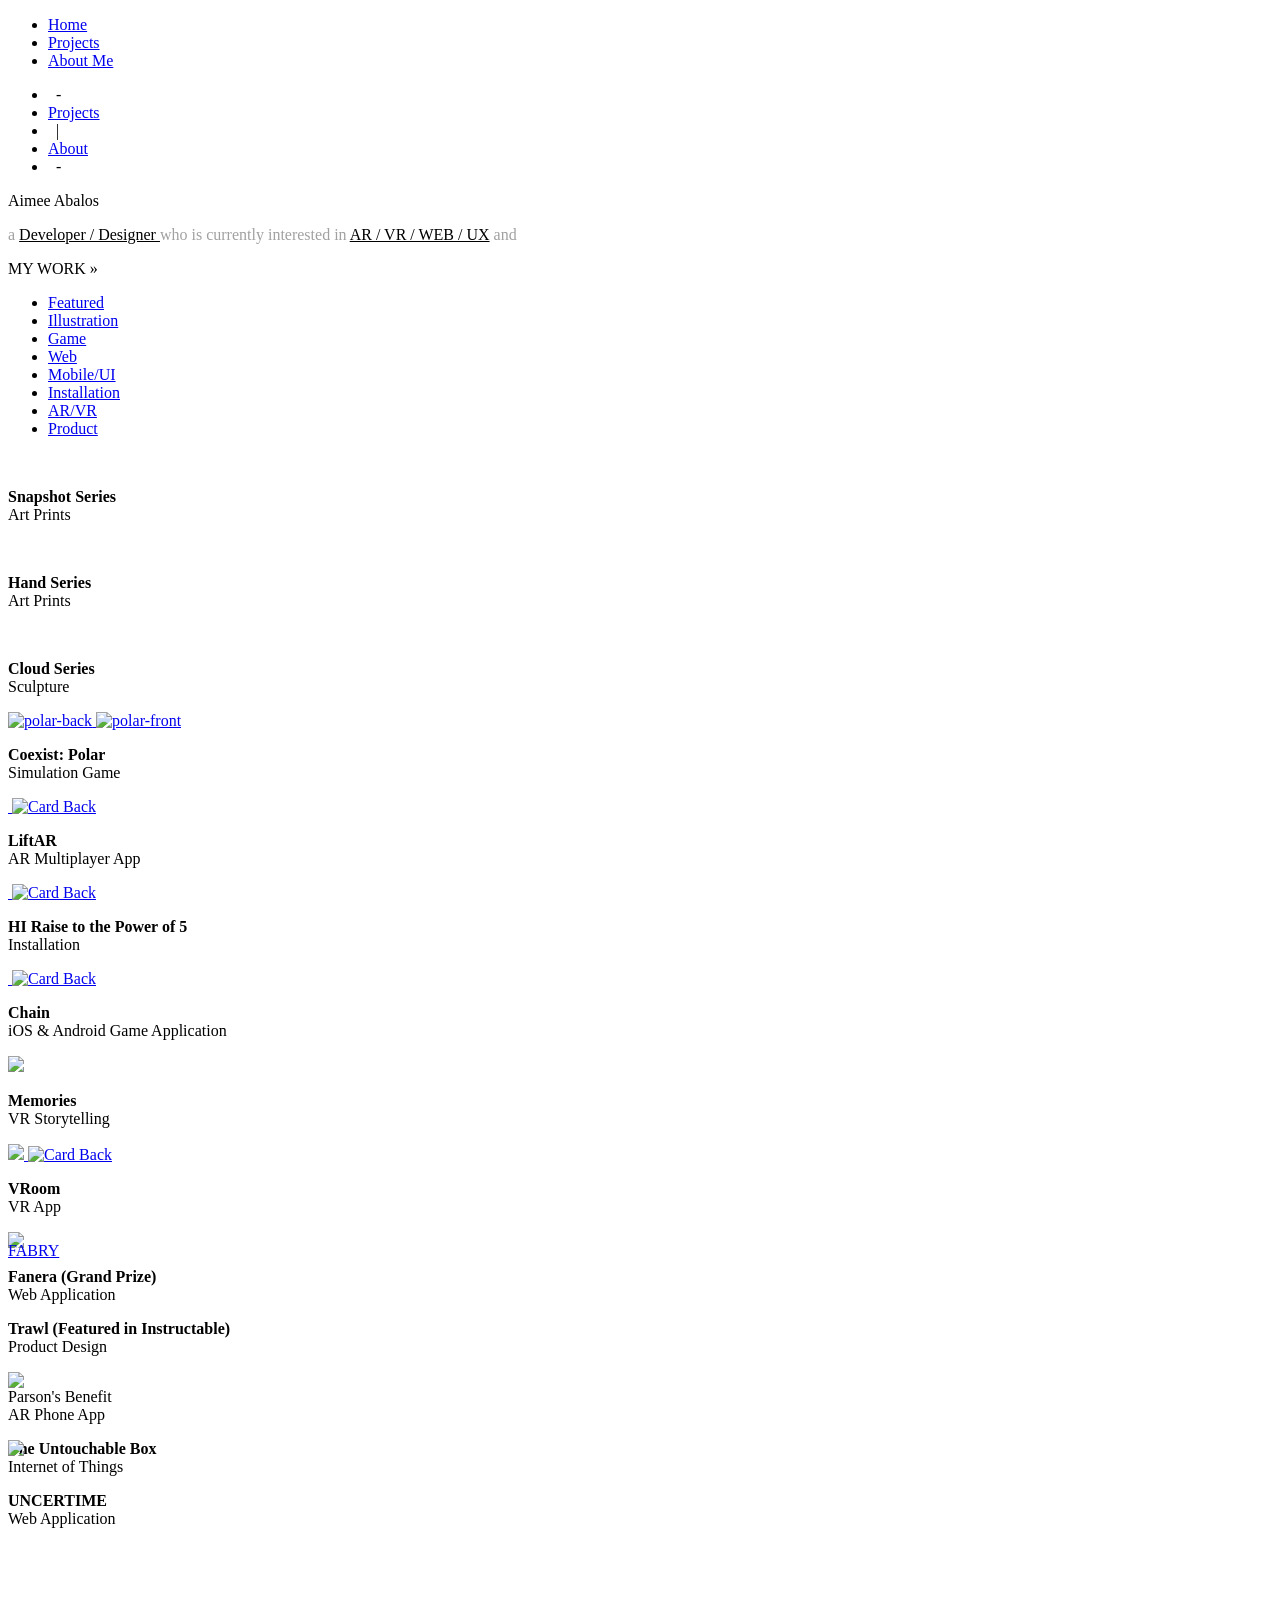
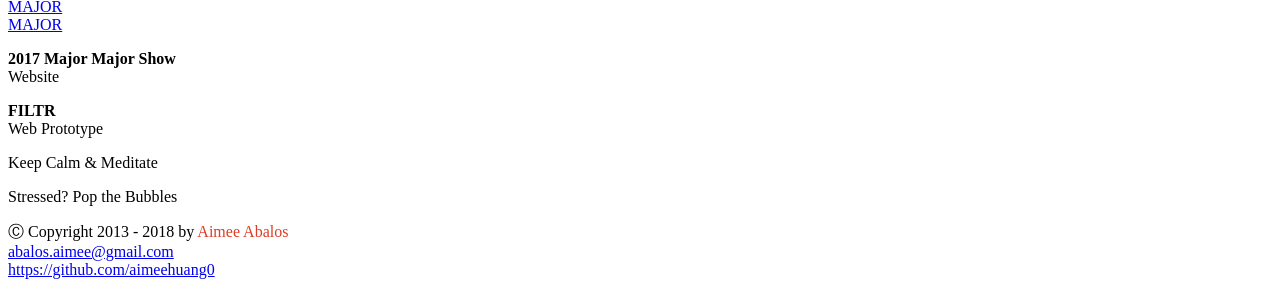
==== index.html @ 8baf990c "Update index.html" ====
<!DOCTYPE html>
<html >
<head>
	<meta name="viewport" content="width=device-width, initial-scale=1.0"/>
    <meta name="keywords" content="Aimee Abalos">
    <meta name="author" content="Aimee Abalos">
    <title>A I "&" Me - Aimee Abalos</title>
    <link rel="stylesheet" type="text/css" href="css/main.css">
    <link href="https://fonts.googleapis.com/css?family=Merriweather|Raleway" rel="stylesheet">
    <!-- <link href="https://fonts.googleapis.com/css?family=Libre+Franklin" rel="stylesheet"> -->
		<link href="https://fonts.googleapis.com/css?family=Muli" rel="stylesheet">
		<!-- <link href="https://fonts.googleapis.com/css?family=Poppins:300,400" rel="stylesheet"> -->
    <link rel="stylesheet" href="https://code.jquery.com/mobile/1.4.5/jquery.mobile-1.4.5.min.css"/>
    <style>
    @media all and (max-width: 800px) {
        .my-breakpoint .ui-block-a,
        .my-breakpoint .ui-block-b,
        .my-breakpoint .ui-block-c,
        .my-breakpoint .ui-block-d,
        .my-breakpoint .ui-block-e {
        width: 100%;
        float:none;
        min-height: 300px;
        }
        .ui-block-b,.ui-body,.ui-body-b {
        min-height: 300px;
        }
    }
    </style>
</head>

<body>
   <a href="index.html" id="mylogo" title="My Logo link"></a>
	 <nav id="sideNav1" style="top:11vh;">
	 		 <ul>
				 	 <li class="active"><a href="index.html">Home</a></li>
	 				 <li><a href="index.html#MyWorkTitle">Projects</a></li>
	 				 <li><a href="about.html">About Me</a></li>
	 		 </ul>
	  </nav>

   <nav class="sideverticalNavOuter">
        <!-- <h2>&nbsp;</h2> -->
		<!-- <h2><a href="index.html">Home</a></h2> -->
		<div class="sideverticalNavInner">
			<ul class="list rotate">
				<li>&nbsp - &nbsp</li>
	      <li><a href="#MyWorkTitle">Projects</a></li>
				<li>&nbsp | &nbsp</li>
				<!-- <li><a href="#MyProject">My Systems</a></li> -->
				<li><a href="about.html"><span class="">About</span></a></li>
				<li>&nbsp - &nbsp</li>
			</ul>
		</div>
	</nav>

    <article class="panel" id="MyIntro">
        <div class="MyName">
          <div id="name" class="scroll-name">
            <div id="name-txt">Aimee Abalos</div>
          </div>
        </div>

        <div class="listcontentm">
								<p style="color:#a1a1a1;">
									a <span style="color:#000000;"><u> Developer / Designer </u></span>who is currently interested in <span style="color:#000000;"><u>AR / VR / WEB / UX</u></span> and <br><u>
									<span class="typewrite" style="color:#000000;" data-period="2000" data-type='[ "extreme roller coasters.", "knows the best ice cream places in NYC.", "speaks English, Chinese, Tagalog, Hokkien, and maybe Spanish.", "dreamed to live in the Arctic for Aurora.", "being friends with bears.", "saving the world.","an expert french fries and milk tea.", "Chinese Kung Fu." ]'>
									<span class="wrap"></span>
							    </u></span>
								</p>

                <!-- <ul>
                    <li>a Developer</li>
                    <li>an Engineer</li>
                    <li>a Designer</li>
                    <li>a Traveler</li>
                    <li>an Idealist</li>
                </ul> -->
        </div>


    </article>



    <div class="clear"></div>

    <article class="panel" id="MyWorkTitle" style="z-index: 100;">
				<div id="MyGameTitle"></div>
        <div id="MyWebTitle"></div>
        <div id="MyMobileTitle"></div>
        <div id="MyARVRTitle"></div>

        <div class="tri-down">
            MY WORK &#xbb;
            <nav id="main-menu">
                 <ul class="nav-bar">
                      <li id="featured" class="nav-featured active"><a href="#MyWorkTitle">Featured</a></li>
					  <li id="illus" class="nav-illus"><a href="#MyIllusTitle">Illustration</a></li>
					  <li id="game" class="nav-gameui"><a href="#MyGameTitle">Game</a></li>
                      <li id="web" class="nav-mobilewebui"><a href="#MyWebTitle">Web</a></li>
                      <li id="mobileui" class="nav-mobilewebui"><a href="#MyMobileTitle">Mobile/UI</a></li>
                      <li id="installation" class="nav-installation"><a href="#MyWorkTitle">Installation</a></li>
                      <li id="arvr" class="nav-arvr"><a href="#MyARVRTitle">AR/VR</a></li>
                      <li id="product" class="nav-product"><a href="#MyWorkTitle">Product</a></li>
                 </ul>
            </nav>
        </div>

    </article>

    <div class="clear"></div>

   <article class="panel" id="MyWork">
        <div id="AllWork">
			    <div class="image featured illus">
                    <a href="sub/Snapshot.html">
                    <div id="Snap">
                        <img src="img/Up3.gif" style="" alt="" />
                    </div>
                    </a>

                    <p><b>Snapshot Series</b><br>Art Prints</p>
                </div>
				<div class="image featured illus">
                    <a href="sub/Hand.html">
                    <div id="Hand">
                        <img src="img/Up3.gif" style="" alt="" />
                    </div>
                    </a>

                    <p><b>Hand Series</b><br>Art Prints</p>
                </div>
                <div class="image featured product">
                    <a href="sub/Up.html">
                    <div id="Up">
                        <img src="img/Up3.gif" style="" alt="" />
                    </div>
                    </a>

                    <p><b>Cloud Series</b><br>Sculpture</p>
                </div>
                <div class="image featured arvr game">
                    <a href="sub/Coexist.html">
                        <div id="coexist">
                              <img src="img/polar.png" class="img-below" style="" alt="polar-back" />
															<img src="img/polarh.png" class="img-top" alt="polar-front">
                        </div>
                    </a>
                    <p><b>Coexist: Polar</b><br>Simulation Game</p>
                </div>
					<div class="image featured arvr mobileui game">
                    <a href="sub/Liftar.html">
                        <div id="liftar">
                              <img src="img/liftar_1.png" class="img-below"style="" alt="" />
															<img src="img/liftar_1h.png" class="img-top" alt="Card Back">
                        </div>
                    </a>
                    <p><b>LiftAR</b><br>AR Multiplayer App</p>
                </div>
                <div class="image featured installation">
                    <a href="sub/HiFive.html">
                    <div id="HiFive">
                        <img src="img/HI5/hhi5.png" class="img-below" style="" alt="" />
												<img src="img/HI5/hhi5h.png" class="img-top" alt="Card Back">
                    </div>
                    </a>
                    <p><b>HI Raise to the Power of 5</b><br>Installation</p>
                	</div>

					<div class="image mobileui game">
                    <a href="sub/Chain.html">
                    <div id="chain">
                        <!-- <div class="ccircle1"></div>
                        <div class="ccircle2"></div> -->
												<img src="img/Chain/chain1.png" class="img-below" style="" alt="" />
												<img src="img/Chain/chain1h.png"  class="img-top" alt="Card Back">
                    </div>
                    </a>
                    <p><b>Chain</b><br>
                    iOS & Android Game Application</p>
                </div>

				<div class="image arvr game">
                    <a href="sub/Crane.html">
                        <div id="Crane">
                        <img src="img/Crane/crane.png"/>
                        </div>
                    </a>
                    <p><b>Memories</b><br>
                    VR Storytelling
                    </p>
                </div>

								<div class="image featured arvr product">
                    <a href="sub/Vroom.html">
                        <div id="vroom">
                        <img src="img/vroom.png" class="img-below"/>
												<img src="img/vroomh.png"  class="img-top" alt="Card Back">
                        </div>
                    </a>
                    <p><b>VRoom</b><br>
                    VR App
                    </p>
                </div>

                <div class="image web">
                    <a href="https://www.behance.net/gallery/49406493/FANERNA(Grand-Prize)-Getting-fans-back-to-the-stadium" target="_blank">
                        <div id="fanrena">
                            <img src="img/fanera.png"/>
                        </div>
                    </a>
                    <p>
                        <!-- Inviting fans to the stadium<br> -->
                        <b>Fanera <span class="emphasize">(Grand Prize)</span></b><br>
                        Web Application
                    </p>
                </div>

                <div class="image product">
                    <a href="sub/Trawl.html">
                        <div id="glass">
                          <div class="mCircle"></div>
                          <div class="handle"></div>
                        </div>
                    </a>
                    <p><b>Trawl <span class="emphasize">(Featured in Instructable)</span></b> <br>Product Design</p>
                </div>

								<div class="image arvr">
										<a href="sub/Fabry.html">
												<div id="Fabry">
												<img src="img/Fabry/fabry.png"/>
														<div style="margin-top: -150px;">
														FABRY
														</div>
												</div>
										</a>
										<p>Parson's Benefit<br>
										AR Phone App
										</p>
								</div>

                <div class="image product">
                    <a href="sub/UntouchBox.html">
                        <div id="untouchBox">
                            <img src="img/UTB/UTBmain.png" style="position: absolute;" />
                            <div id="prohibit">
                                <div class="mCircle"></div>
                                <div class="handle"></div>
                            </div>
                        </div>
                    </a>
                    <p><b>The Untouchable Box</b><br>Internet of Things</p>
                </div>
                <div class="image product web">
                    <a href="https://www.behance.net/gallery/48532703/UNCERTIME-how-should-time-be-measured?sso_inbound=1#" target="_blank">
                        <div id="uncertime">
                              <div class="mCircle"></div>
                              <div class="handle"></div>
                        </div>
                    </a>
                    <p><b>UNCERTIME</b><br>
                    Web Application
                    </p>
                </div>
                <div class="image web">
                    <a href="sub/MajorMajor.html">
                        <div id="majormajor"><br><br><br>
                            MAJOR<br>MAJOR
                        </div>
                    </a>
                    <p><b>2017 Major Major Show</b> <br>Website</p>
                </div>

                <div class="image web">
                    <a href="sub/FILTR.html">
                        <div id="filtr">
                                <div class='loading-anim'>
                                <div class='border out'></div>
                                <div class='border in'></div>
                                <div class='border mid'></div>
                                </div>
                        </div>
                    </a>
                    <p><b>FILTR</b><br>
                    Web Prototype
                    </p>
                </div>
                <!-- <div class="image arvr">
                    <a href="sub/Model.html">
                        <div id="model">
                                <div class="cube-container">
                                  <div class="cube">
                                    <figure class="front"></figure>
                                    <figure class="back"></figure>
                                    <figure class="right"></figure>
                                    <figure class="left"></figure>
                                    <figure class="top"></figure>
                                    <figure class="bottom"></figure>
                                  </div>
                                </div>
                        </div>
                    </a>
                    <p><b>3D Model</b><br>
                    </p>
                </div> -->
                 <div class="image web">
                        <div id="void">
                            <div class="circle"></div>
                            <div class="circle1"></div>
                            <div class="circle2"></div>
                            <div class="circle3"></div>
                        </div>
                    <p>Keep Calm & Meditate</p>
                </div>
                 <div class="image web">
                        <div id="bubble">
                            <div class="sCircle s1"></div>
                            <div class="sCircle s2"></div>
                            <div class="sCircle s3"></div>
                            <div class="sCircle s4"></div>
                        </div>
                    <p>Stressed? Pop the Bubbles</p>
                </div>
            </div>
    </article>

    <div class="clear"></div>
<!-- 
    <article class="panel" id="MyProject">
        <div id="AllProject">
            <div class="tri-down">MY SYSTEM &#xbb;</div>
                <div class="ui-grid-b my-breakpoint">
                    <div class="ui-block-a">
                    <div class="workIMG">
                        <div class="caseHeading"><a href="Alivio.html">Alivio</a></div>

                        <div class="caseSub">CBDRMS</div>
                        <div class="caseIntro">
                            <p><b>C</b>ommunity-<b>B</b>ased <b>D</b>isaster <b>R</b>elief <b>M</b>anagement <b>S</b>ystem approach that helps communities maximize all their resources efficiently and help out more affected areas and victims.
														<br>
														<a href="http://www.dlsu.edu.ph/conferences/dlsu_research_congress/2014/_pdf/HCT-II-015.pdf"><span class="emphasize" style="font-size:12px;"><b>DLSU Research Congress 2014: Human Centric Technology</b></span></a>
														</p>
												</div>

                        <a href="Alivio.html"><button class="button-two"><span>View Case</span></button></a>
                    </div></div>

                    <div class="ui-block-b">
                    <div class="workIMG">
                        <div class="caseHeading"><a href="HIS.html" target="_blank">MNL General</a></div>

                        <div class="caseSub">HIS</div>
                        <div class="caseIntro">
                            <p> <b>H</b>ospital <b>I</b>nformation <b>S</b>ystem that is designed to manage the different aspects of information in terms of its' clinical, financial and operational management</p>
                        </div>
                        <a href="HIS.html"><button class="button-two"><span>View Case</span></button></a>
                    </div></div>

                    <div class="ui-block-c">
                    <div class="workIMG">
                    <div class="caseHeading"><a href="CIS.html">Medical</a></div>
                    <div class="caseSub">CIS</div>
                        <div class="caseIntro">
                            <p><b>C</b>linical <b>I</b>nformation <b>S</b>ystem maximizes the utilization of patient information for medical care  </p>
                        </div>
                        <a href="CIS.html"><button class="button-two"><span>View Case</span></button></a>
                    </div></div>

                </div>
            </div>
    </article>
-->
    <div class="clear"></div>

        <div class="clear"></div>
        <footer id="footer" >
            <p>
                &#x24B8; Copyright 2013 - 2018 by <span style="color: #DC3D24;">Aimee Abalos</span>
                <br>
                    <a href="mailto:abalos.aimee@gmail.com">abalos.aimee@gmail.com</a>
                <br>
                    <a href="https://github.com/aimeehuang0">https://github.com/aimeehuang0</a>
                <br>
            </p>
        </footer>

</body>
    <script type="text/javascript" src="js/jquery-3.1.0.min.js"></script>
    <script type="text/javascript" src="js/ScrollMagic.min.js"></script>
    <script type="text/javascript" src="js/lib/velocity.min.js"></script>
    <script type="text/javascript" src="js/lib/greensock/TweenMax.min.js"></script>
    <script type="text/javascript" src="js/plugins/animation.gsap.min.js"></script>
    <script type="text/javascript" src="js/plugins/debug.addIndicators.min.js"></script>
    <script type="text/javascript" src="js/main.js"></script>
</html>
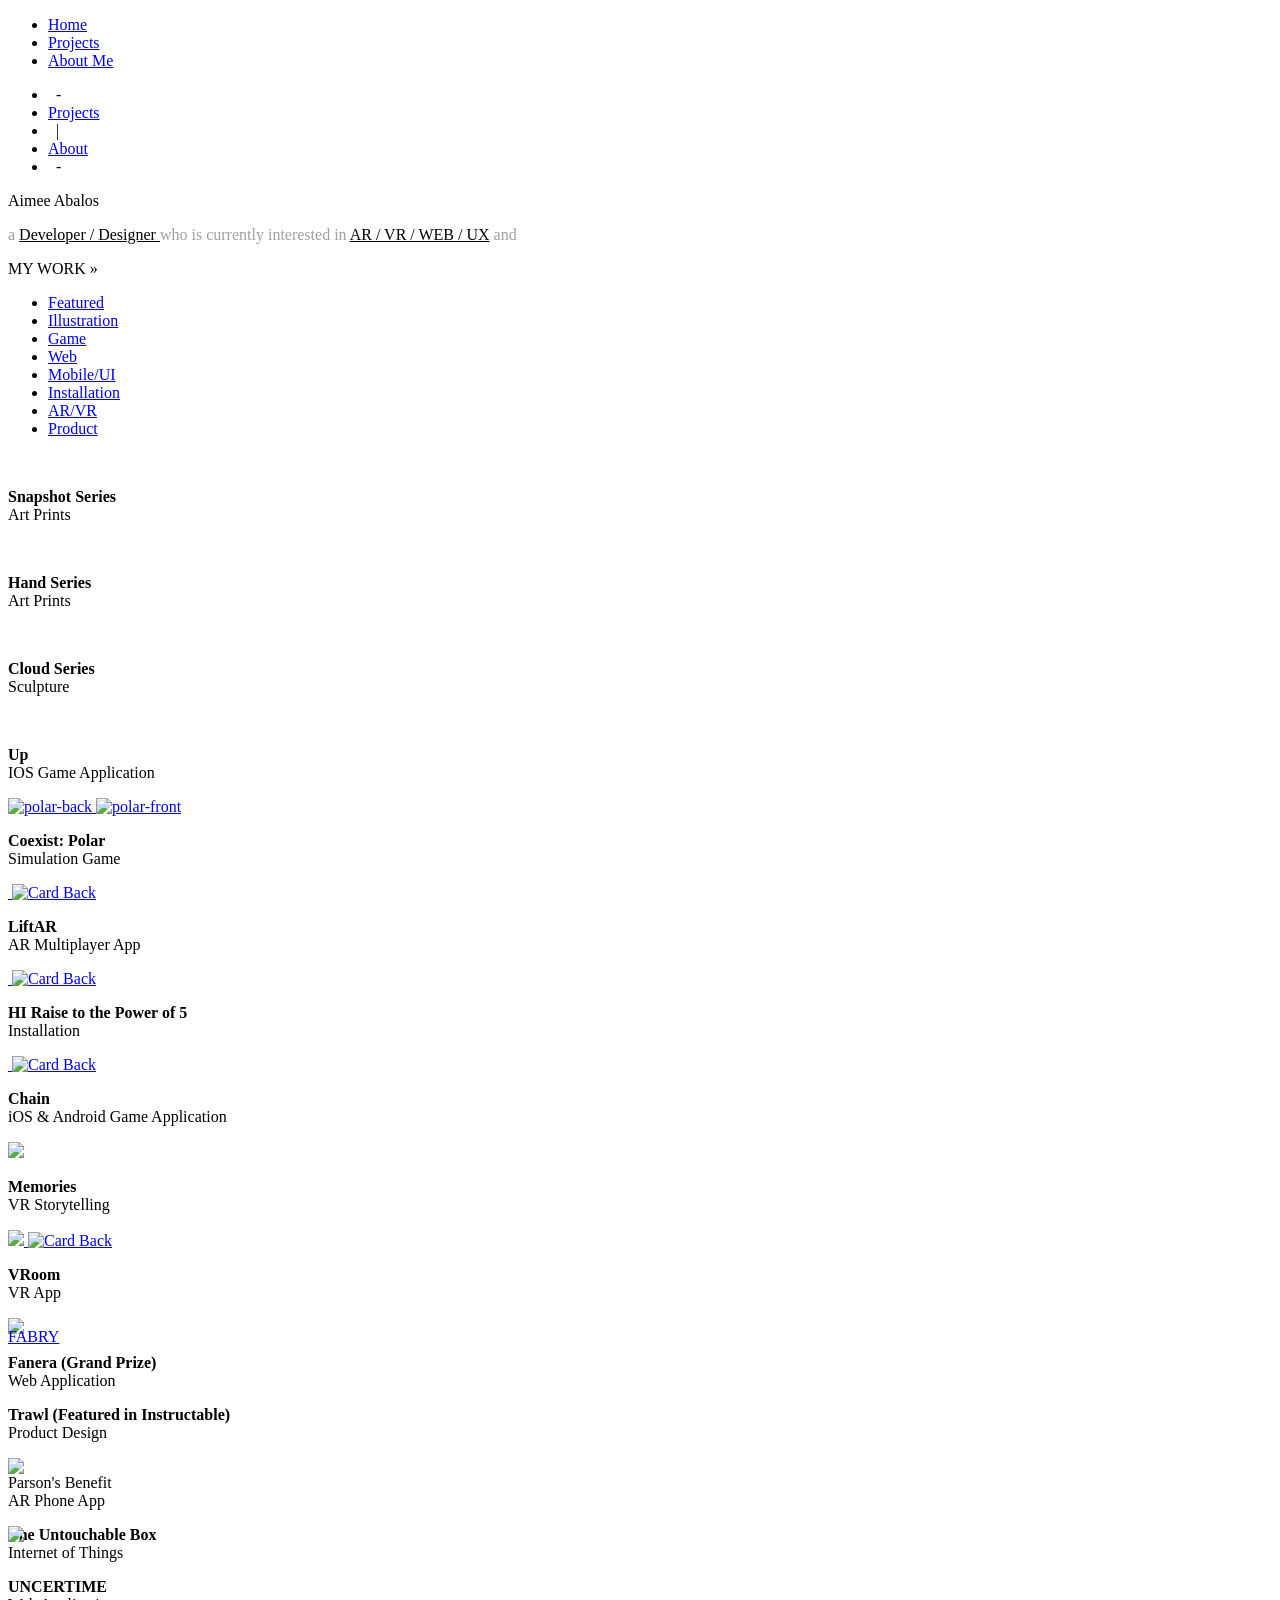
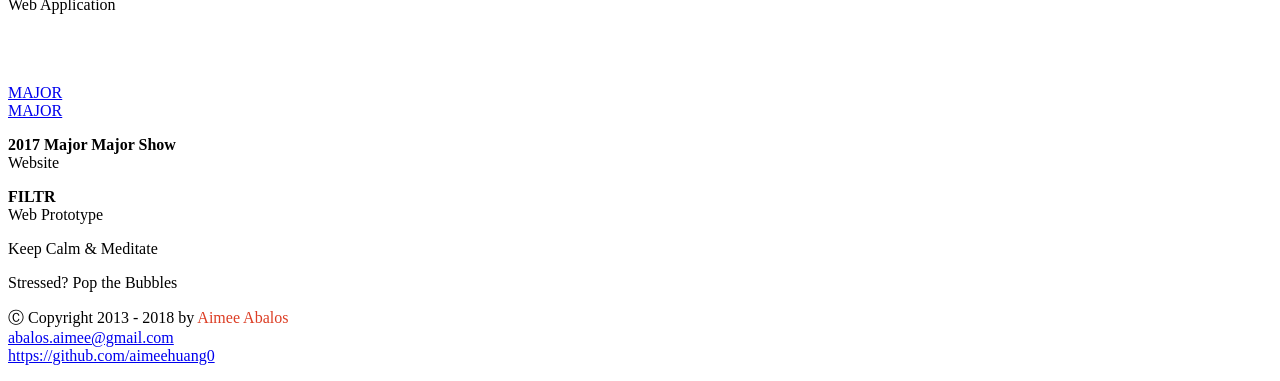
==== commit 686a09ef: "Update index.html" ====
--- a/index.html
+++ b/index.html
@@ -140,6 +140,15 @@
 
                     <p><b>Cloud Series</b><br>Sculpture</p>
                 </div>
+				<div class="image featured game">
+                    <a href="sub/Up.html">
+                    <div id="Up">
+                        <img src="img/Up3.gif" style="" alt="" />
+                    </div>
+                    </a>
+
+                    <p><b>Up</b><br>IOS Game Application</p>
+                </div>
                 <div class="image featured arvr game">
                     <a href="sub/Coexist.html">
                         <div id="coexist">
@@ -400,3 +409,4 @@
 
 
 
+
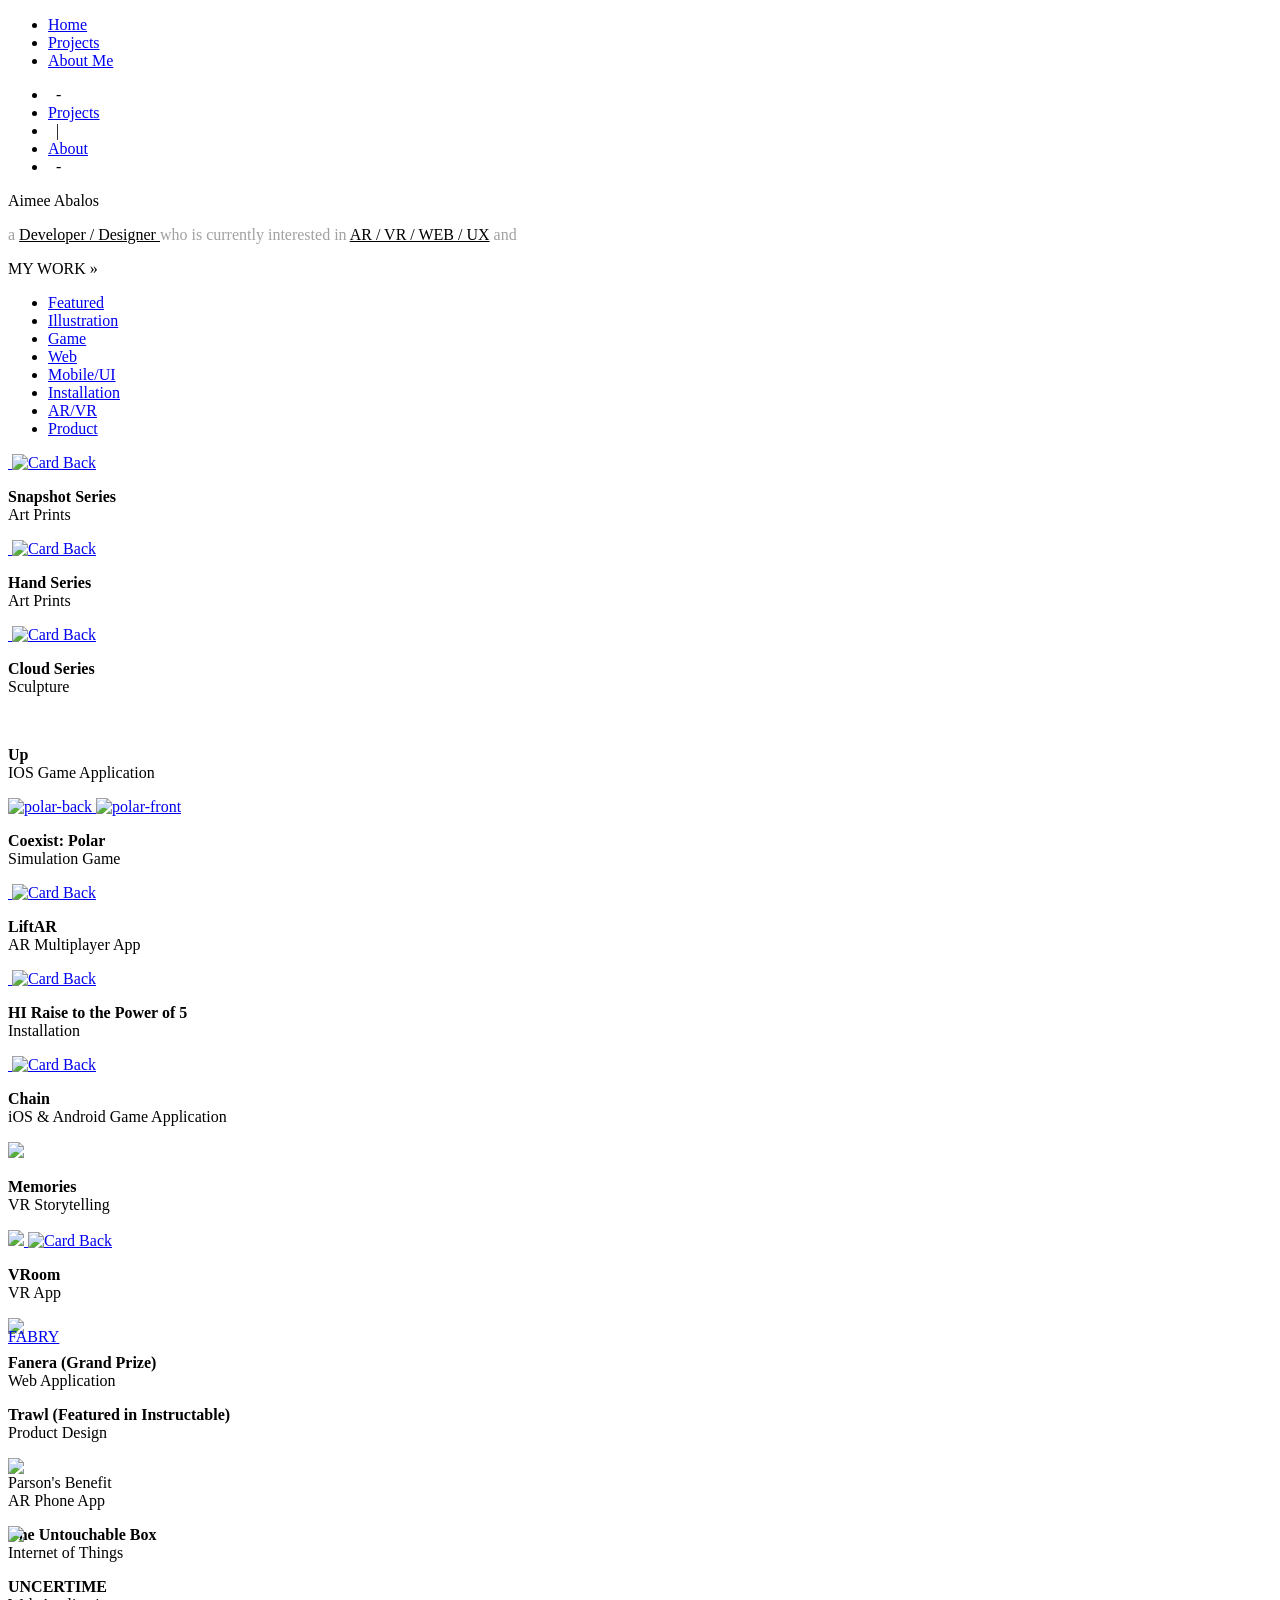
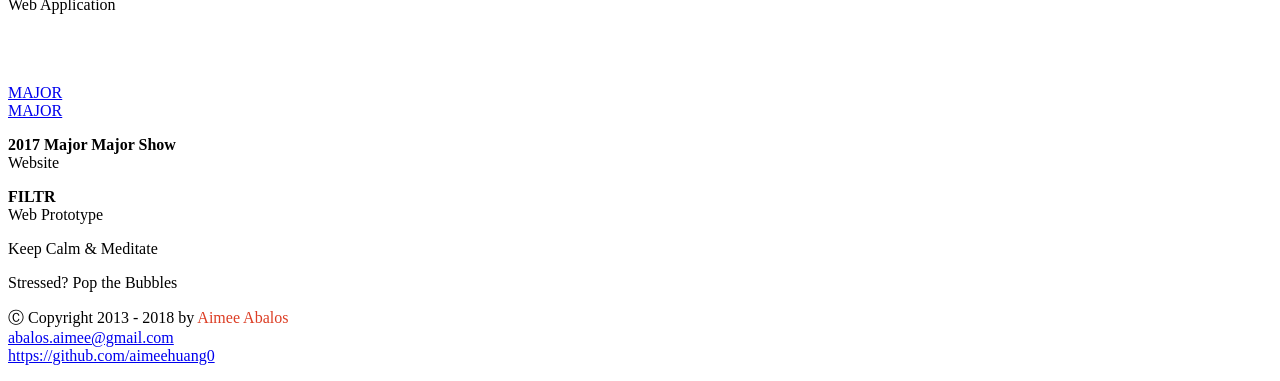
==== commit d8780ac5: "Update index.html" ====
--- a/index.html
+++ b/index.html
@@ -116,7 +116,8 @@
 			    <div class="image featured illus">
                     <a href="sub/Snapshot.html">
                     <div id="Snap">
-                        <img src="img/Up3.gif" style="" alt="" />
+                        <img src="img/travelsnap.png" class="img-below" style="" alt="" />
+						<img src="img/travelsnap_1.png"  class="img-top" alt="Card Back">
                     </div>
                     </a>
 
@@ -125,7 +126,8 @@
 				<div class="image featured illus">
                     <a href="sub/Hand.html">
                     <div id="Hand">
-                        <img src="img/Up3.gif" style="" alt="" />
+                        <img src="img/hand.png" class="img-below" style="" alt="" />
+						<img src="img/hand1.png"  class="img-top" alt="Card Back">
                     </div>
                     </a>
 
@@ -133,8 +135,9 @@
                 </div>
                 <div class="image featured product">
                     <a href="sub/Up.html">
-                    <div id="Up">
-                        <img src="img/Up3.gif" style="" alt="" />
+                    <div id="Mido">
+                        <img src="img/mido1.png" class="img-below" style="" alt="" />
+						<img src="img/mido1_1.png"  class="img-top" alt="Card Back">
                     </div>
                     </a>
 
@@ -410,3 +413,4 @@
 
 
 
+
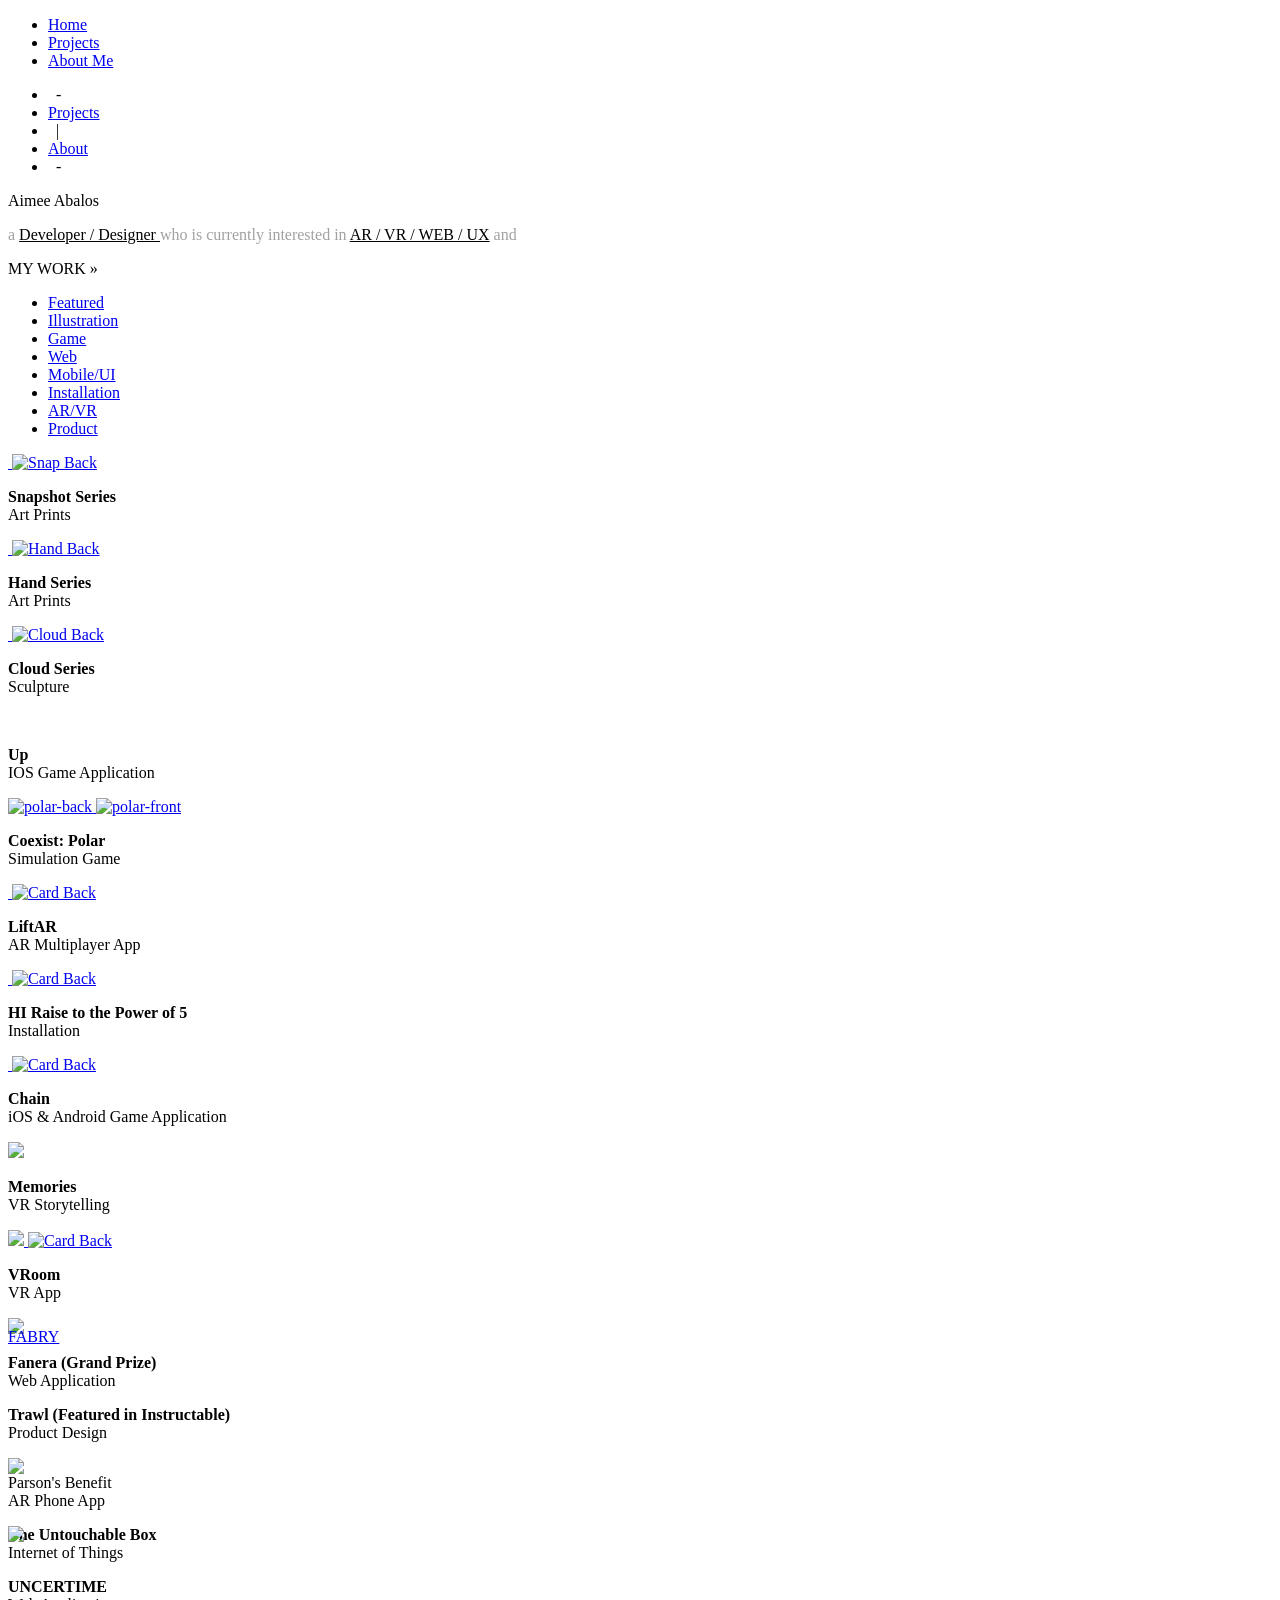
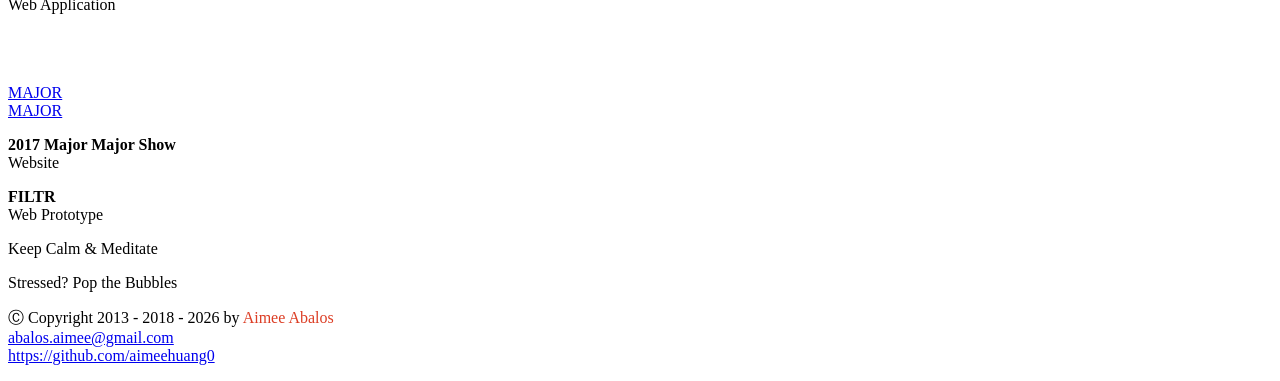
==== commit 9469ebd0: "Update index.html" ====
--- a/index.html
+++ b/index.html
@@ -117,7 +117,7 @@
                     <a href="sub/Snapshot.html">
                     <div id="Snap">
                         <img src="img/travelsnap.png" class="img-below" style="" alt="" />
-						<img src="img/travelsnap_1.png"  class="img-top" alt="Card Back">
+						<img src="img/travelsnap_1.png"  class="img-top" alt="Snap Back">
                     </div>
                     </a>
 
@@ -127,7 +127,7 @@
                     <a href="sub/Hand.html">
                     <div id="Hand">
                         <img src="img/hand.png" class="img-below" style="" alt="" />
-						<img src="img/hand1.png"  class="img-top" alt="Card Back">
+						<img src="img/hand1.png"  class="img-top" alt="Hand Back">
                     </div>
                     </a>
 
@@ -137,7 +137,7 @@
                     <a href="sub/Up.html">
                     <div id="Mido">
                         <img src="img/mido1.png" class="img-below" style="" alt="" />
-						<img src="img/mido1_1.png"  class="img-top" alt="Card Back">
+						<img src="img/mido1_1.png"  class="img-top" alt="Cloud Back">
                     </div>
                     </a>
 
@@ -156,7 +156,7 @@
                     <a href="sub/Coexist.html">
                         <div id="coexist">
                               <img src="img/polar.png" class="img-below" style="" alt="polar-back" />
-															<img src="img/polarh.png" class="img-top" alt="polar-front">
+							  <img src="img/polarh.png" class="img-top" alt="polar-front">
                         </div>
                     </a>
                     <p><b>Coexist: Polar</b><br>Simulation Game</p>
@@ -165,7 +165,7 @@
                     <a href="sub/Liftar.html">
                         <div id="liftar">
                               <img src="img/liftar_1.png" class="img-below"style="" alt="" />
-															<img src="img/liftar_1h.png" class="img-top" alt="Card Back">
+							  <img src="img/liftar_1h.png" class="img-top" alt="Card Back">
                         </div>
                     </a>
                     <p><b>LiftAR</b><br>AR Multiplayer App</p>
@@ -174,7 +174,7 @@
                     <a href="sub/HiFive.html">
                     <div id="HiFive">
                         <img src="img/HI5/hhi5.png" class="img-below" style="" alt="" />
-												<img src="img/HI5/hhi5h.png" class="img-top" alt="Card Back">
+						<img src="img/HI5/hhi5h.png" class="img-top" alt="Card Back">
                     </div>
                     </a>
                     <p><b>HI Raise to the Power of 5</b><br>Installation</p>
@@ -389,7 +389,7 @@
         <div class="clear"></div>
         <footer id="footer" >
             <p>
-                &#x24B8; Copyright 2013 - 2018 by <span style="color: #DC3D24;">Aimee Abalos</span>
+                &#x24B8; Copyright 2013 - 2018 - 2026 by <span style="color: #DC3D24;">Aimee Abalos</span>
                 <br>
                     <a href="mailto:abalos.aimee@gmail.com">abalos.aimee@gmail.com</a>
                 <br>
@@ -414,3 +414,4 @@
 
 
 
+
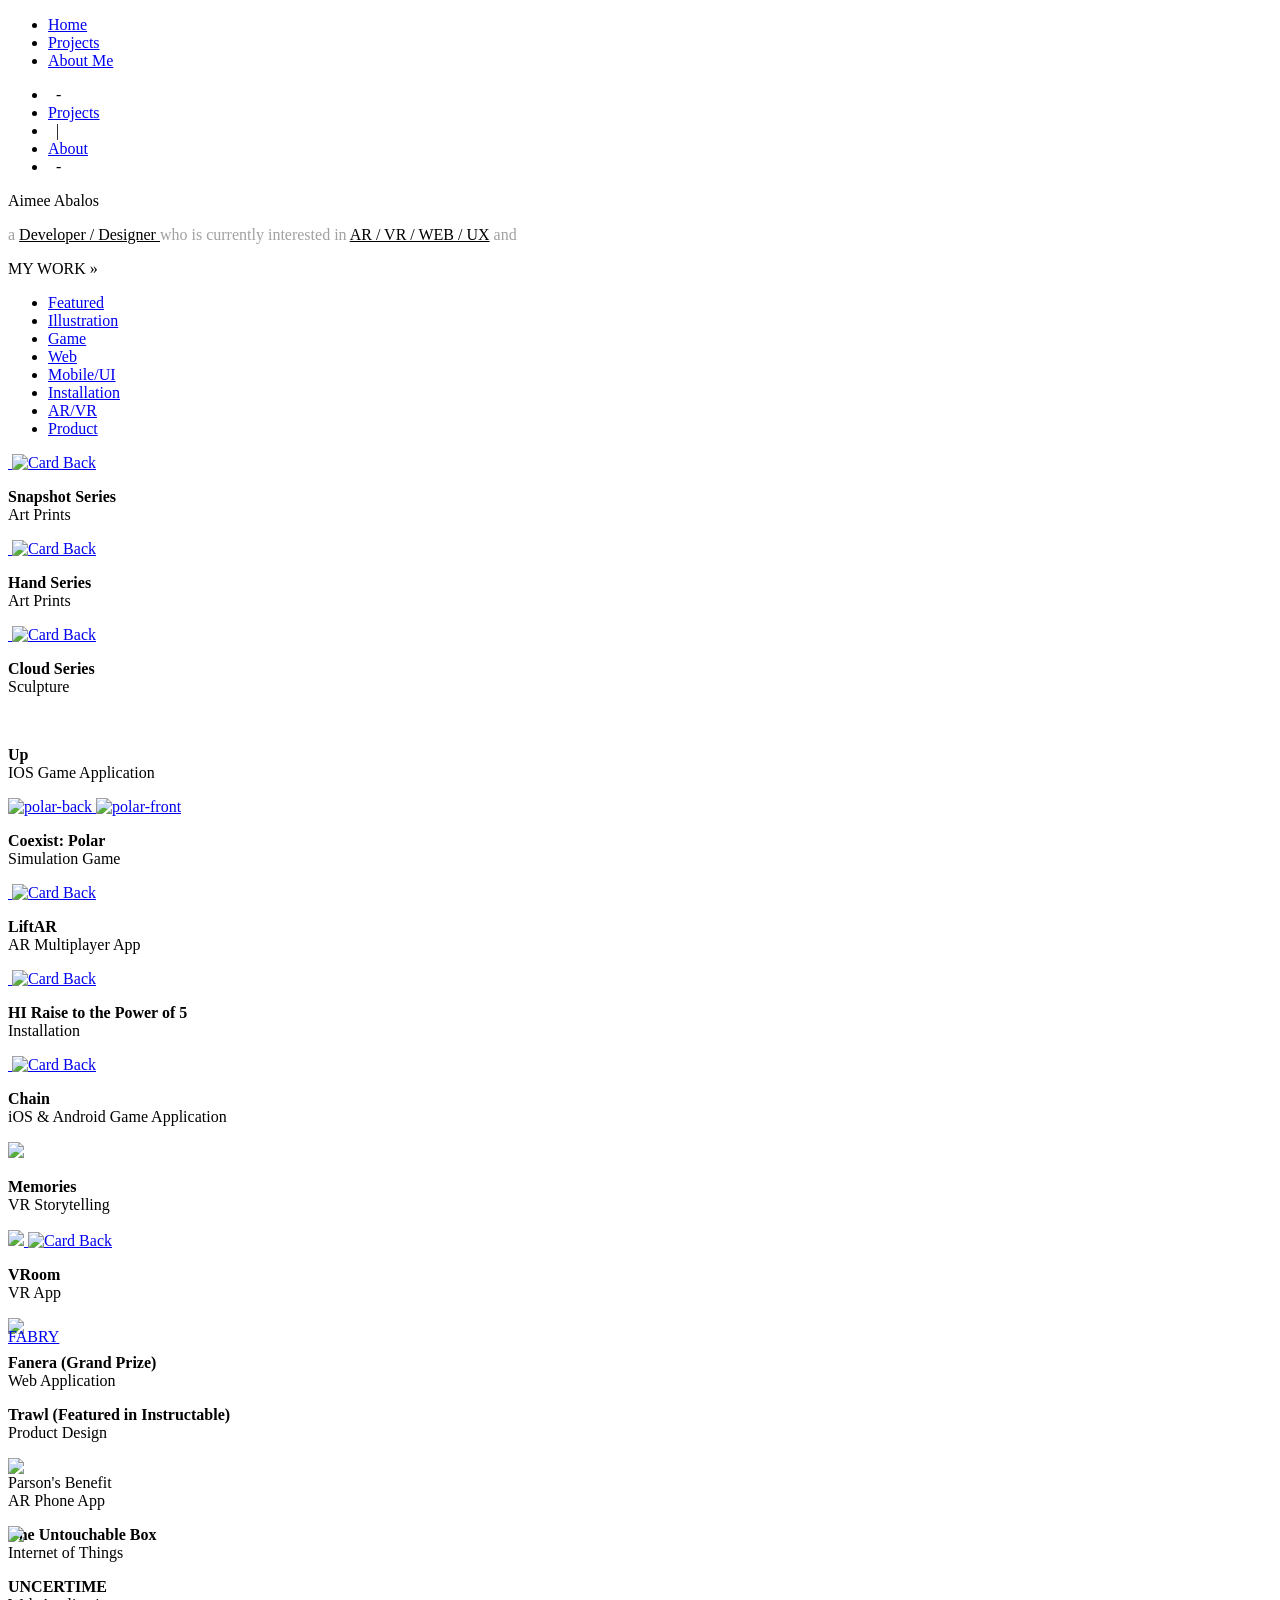
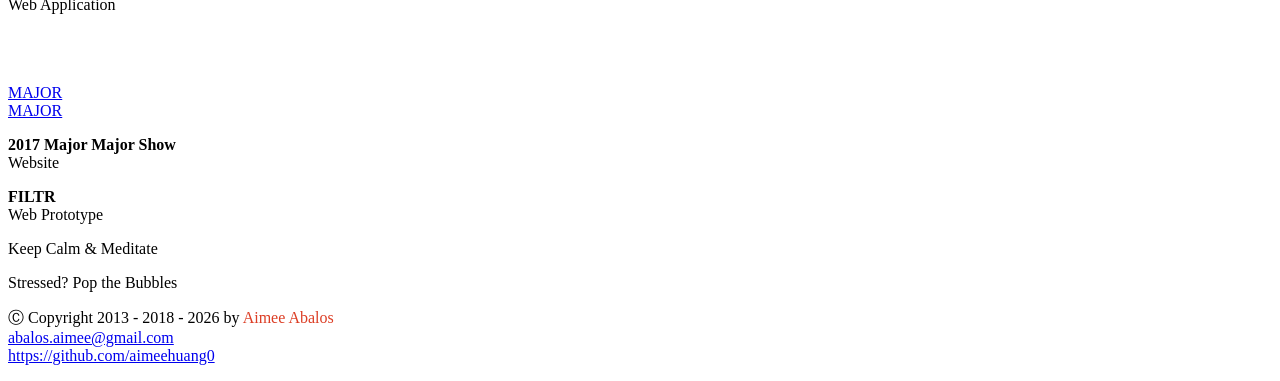
==== commit 69572089: "Update index.html" ====
--- a/index.html
+++ b/index.html
@@ -117,7 +117,7 @@
                     <a href="sub/Snapshot.html">
                     <div id="Snap">
                         <img src="img/travelsnap.png" class="img-below" style="" alt="" />
-						<img src="img/travelsnap_1.png"  class="img-top" alt="Snap Back">
+						<img src="img/travelsnap_1.png"  class="img-top" alt="Card Back">
                     </div>
                     </a>
 
@@ -127,7 +127,7 @@
                     <a href="sub/Hand.html">
                     <div id="Hand">
                         <img src="img/hand.png" class="img-below" style="" alt="" />
-						<img src="img/hand1.png"  class="img-top" alt="Hand Back">
+						<img src="img/hand1.png"  class="img-top" alt="Card Back">
                     </div>
                     </a>
 
@@ -137,7 +137,7 @@
                     <a href="sub/Up.html">
                     <div id="Mido">
                         <img src="img/mido1.png" class="img-below" style="" alt="" />
-						<img src="img/mido1_1.png"  class="img-top" alt="Cloud Back">
+						<img src="img/mido1_1.png"  class="img-top" alt="Card Back">
                     </div>
                     </a>
 
@@ -415,3 +415,4 @@
 
 
 
+
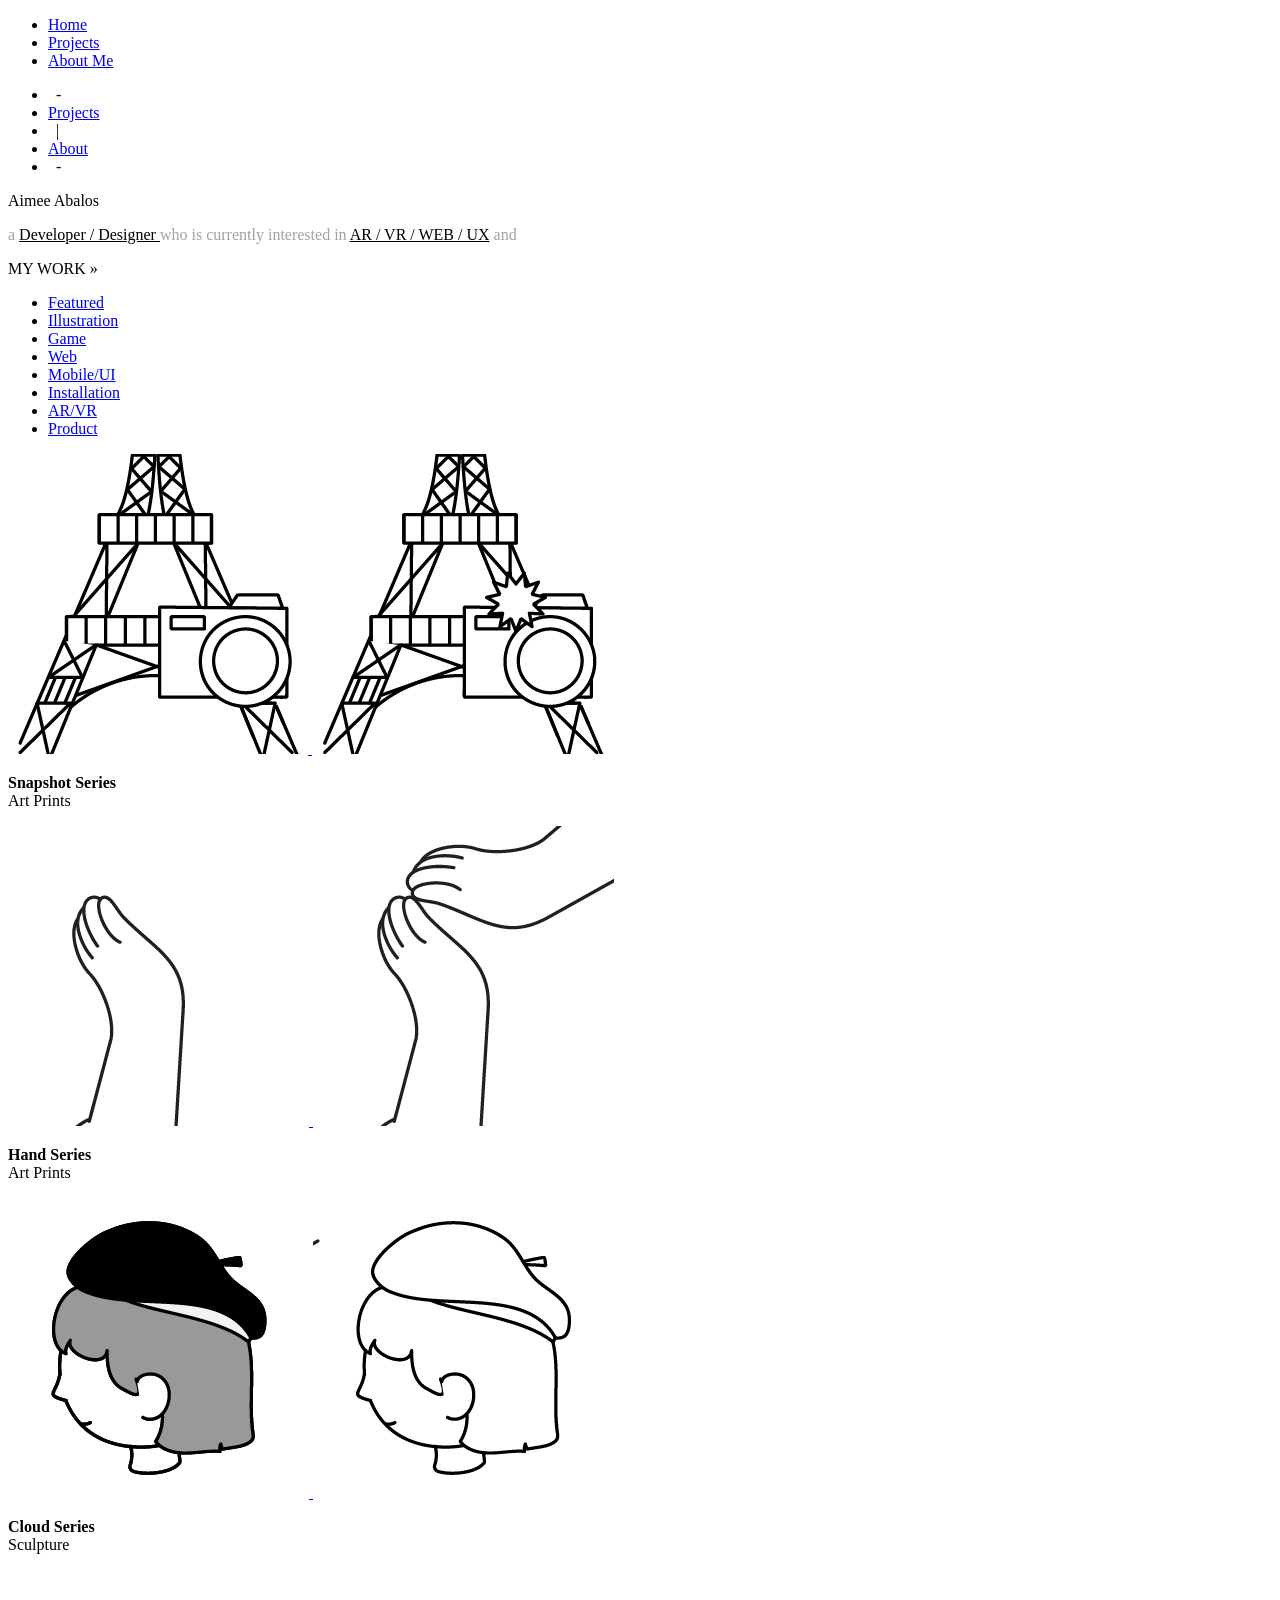
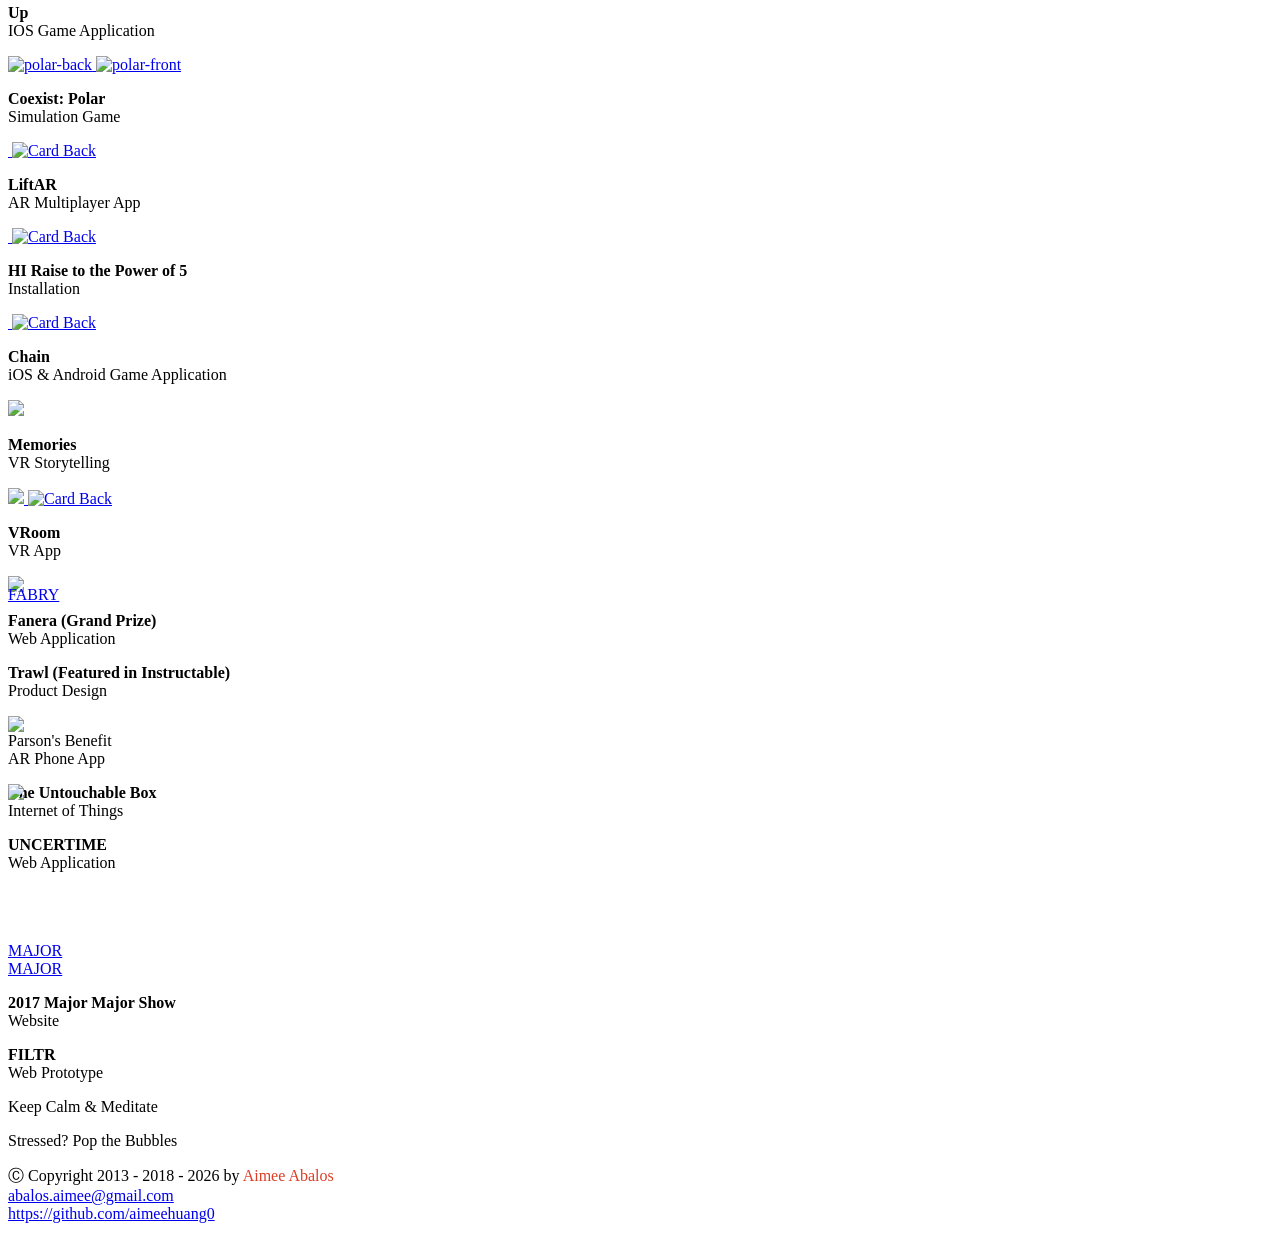
==== commit 6c6483cc: "Update index.html" ====
--- a/index.html
+++ b/index.html
@@ -134,7 +134,7 @@
                     <p><b>Hand Series</b><br>Art Prints</p>
                 </div>
                 <div class="image featured product">
-                    <a href="sub/Up.html">
+                    <a href="sub/Mido.html">
                     <div id="Mido">
                         <img src="img/mido1.png" class="img-below" style="" alt="" />
 						<img src="img/mido1_1.png"  class="img-top" alt="Card Back">
@@ -416,3 +416,4 @@
 
 
 
+
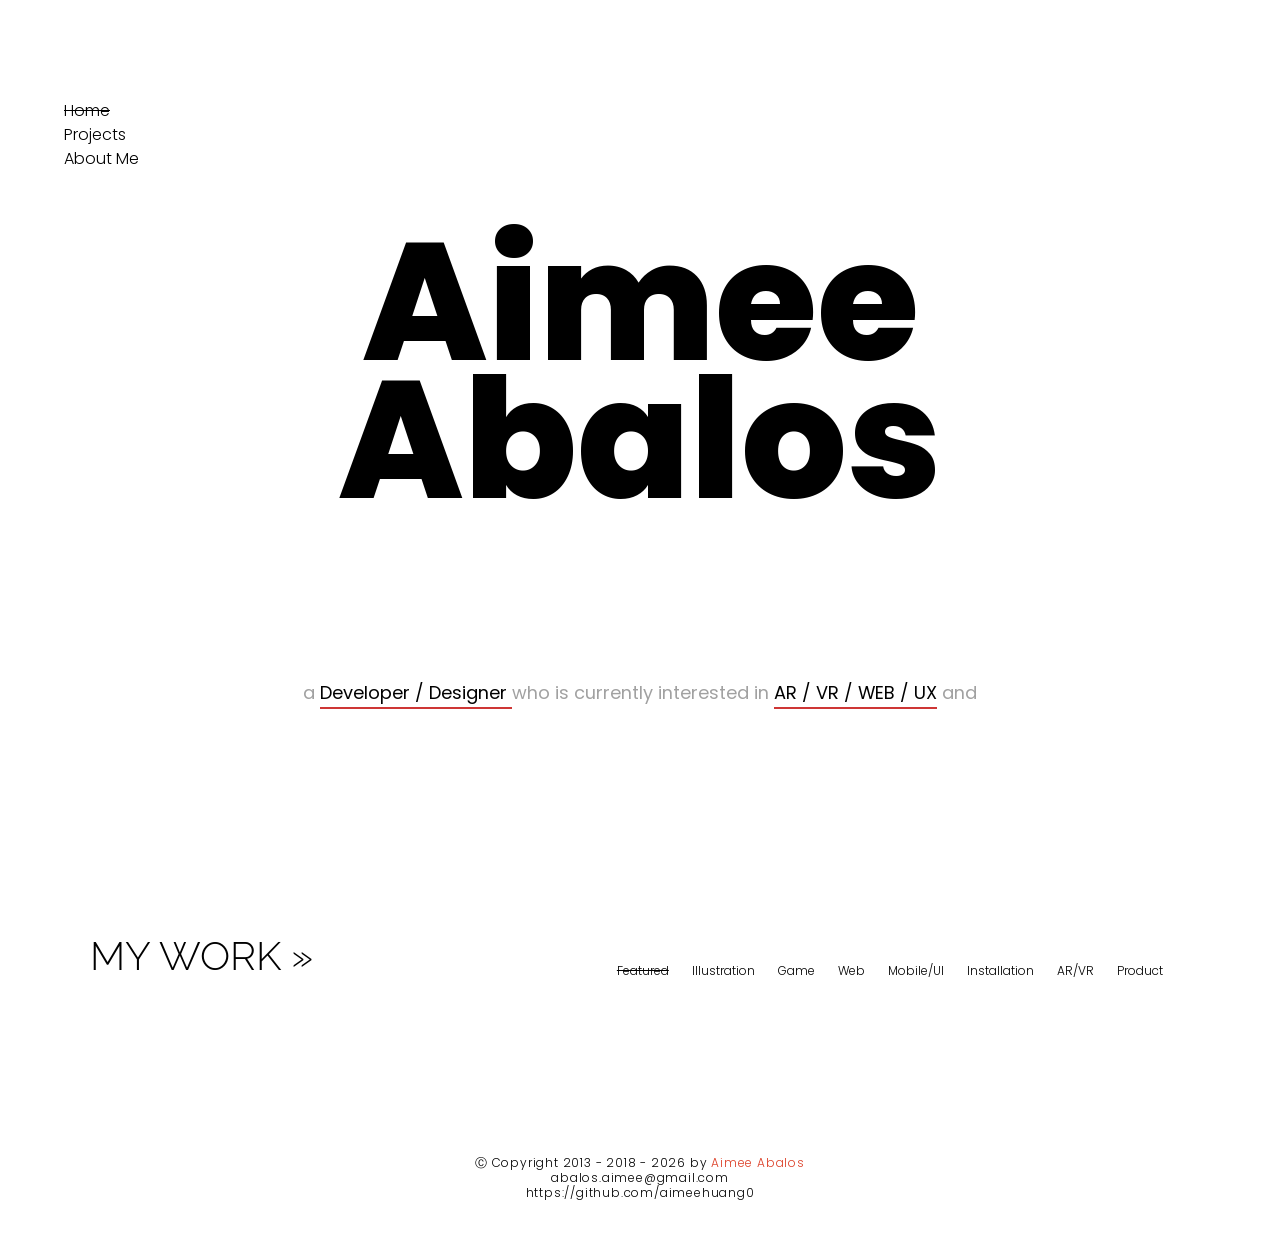
==== commit 07e6b9d5: "Update index.html" ====
--- a/index.html
+++ b/index.html
@@ -136,8 +136,8 @@
                 <div class="image featured product">
                     <a href="sub/Mido.html">
                     <div id="Mido">
-                        <img src="img/mido1.png" class="img-below" style="" alt="" />
-						<img src="img/mido1_1.png"  class="img-top" alt="Card Back">
+                        <img src="img/mido1_1.png" class="img-below" style="" alt="" />
+						<img src="img/mido1.png"  class="img-top" alt="Card Back">
                     </div>
                     </a>
 
@@ -417,3 +417,4 @@
 
 
 
+
--- a/css/main.css
+++ b/css/main.css
@@ -0,0 +1,1491 @@
+@import url(font-awesome.min.css);
+@import url("https://use.typekit.net/bqe8lvw.css");
+@import url('https://fonts.googleapis.com/css?family=Raleway:100,200,300,400,700');
+@import url('https://fonts.googleapis.com/css?family=Poppins:200,300,400');
+@import url('https://fonts.googleapis.com/css?family=Roboto:300,500');
+
+/*@import url("https://fonts.googleapis.com/css?family=Source+Sans+Pro:300,700,900");*/
+/*@import url("https://fonts.googleapis.com/css?family=Libre+Franklin:500,700");*/
+
+@font-face {
+    font-family: Futura;
+    src: url("font/Futura.otf") format("opentype");
+}
+
+@font-face {
+    font-family: Futura;
+    font-weight: bold;
+    src: url("font/Futura_bold.otf") format("opentype");
+}
+
+/* Reset */
+* {
+  box-sizing: border-box;
+}
+html, body, div, span, applet, object, iframe, h1, h2, h3, h4, h5, h6, h7, p, blockquote, pre, a, abbr, acronym, address, big, cite, code, del, dfn, em, img, ins, kbd, q, s, samp, small, strike, strong, sub, sup, tt, var, b, u, i, center, dl, dt, dd, ol, ul, li, fieldset, form, label, legend, table, caption, tbody, tfoot, thead, tr, th, td, article, aside, canvas, details, embed, figure, figcaption, footer, header, hgroup, menu, nav, output, ruby, section, summary, time, mark, audio, video {
+  margin: 0;
+  padding: 0;
+  border: 0;
+  font-size: 100%;
+  /* font: inherit; */
+  vertical-align: baseline;
+  font-family: 'Poppins', sans-serif;
+  /* border: 0.1px solid; */
+}
+
+article, aside, details, figcaption, figure, footer, header, hgroup, menu, nav, section {
+  display: block;
+}
+
+body {
+  line-height: 1;
+}
+
+ol, ul {
+  list-style: none;
+}
+
+blockquote, q {
+  quotes: none;
+}
+
+blockquote:before, blockquote:after, q:before, q:after {
+  content: '';
+  content: none;
+}
+
+table {
+  border-collapse: collapse;
+  border-spacing: 0;
+}
+
+body {
+  -webkit-text-size-adjust: none;
+}
+
+/* Type */
+body, input, select, textarea {
+  font-size: 9pt;
+  font-weight: 300;
+  line-height: 1.5;
+}
+
+@media screen and (max-width: 1280px) {
+  body, input, select, textarea {
+    font-size: 12pt;
+  }
+}
+
+a {
+  -moz-transition: border-bottom-color 0.2s ease, color 0.2s ease;
+  -webkit-transition: border-bottom-color 0.2s ease, color 0.2s ease;
+  -ms-transition: border-bottom-color 0.2s ease, color 0.2s ease;
+  transition: border-bottom-color 0.2s ease, color 0.2s ease;
+  text-decoration: none;
+  color: #585858;
+  /*border-bottom: dotted 1px rgba(88, 88, 88, 0.5);*/
+}
+
+a:hover {
+  border-bottom-color: transparent;
+  /*color: #f2849e !important;*/
+  color: #DC3D24 !important;;
+}
+
+strong, b {
+  font-weight: 900;
+}
+
+em, i {
+  font-style: italic;
+}
+
+p {
+  margin: 0 0 2em 0;
+}
+
+h1 {
+  /*web title*/
+  width: auto;
+  font-family: 'Roboto', sans-serif;
+  font-size: 100pt;
+  font-weight: 500;
+  margin: 0 0 0 0;
+  line-height: 0.8;
+
+}
+
+.h1border{
+  position: absolute;
+  width: 180px;
+  border-bottom: 10px solid;
+  border-color: #DC3D24;
+}
+
+h1 a {
+  color: inherit;
+}
+
+@media screen and (max-width: 736px) {
+  h1 {
+    font-size: 24pt;
+    margin: 0 0 1em 0;
+  }
+}
+
+@media screen and (max-width: 360px) {
+  h1 {
+    font-size: 18pt;
+  }
+}
+
+h1, h2, h3, h4, h5, h6, h7{
+  /* border: 1px solid; */
+}
+
+h2 a, h3 a, h4 a, h5 a, h6 a {
+  color: inherit;
+}
+
+h2 {
+  /*title*/
+  font-family: 'Roboto', sans-serif;
+  font-size: 18pt;
+  font-weight: 500;
+  text-transform: uppercase;
+  letter-spacing: 0.6pt;
+  /* border: 4px solid;
+  border-color: orange; */
+  margin: 1.5vh 0;
+  /* line-height: 1.5;
+  letter-spacing: 1.2pt;
+  margin: 1.5vh 0 3vh 0; */
+}
+
+h3{
+  /*web title sub caption*/
+  font-family: 'Roboto', sans-serif;
+  font-size: 12pt;
+  font-weight: 500;
+  margin: 4vh 0 6vh 0;
+  line-height: 1.5;
+  text-transform: uppercase;
+  letter-spacing: 2pt;
+
+  /* border: 4px solid;
+  border-color: yellow; */
+}
+
+h4 {
+  /*break point*/
+  font-size: 10pt;
+  font-style: italic;
+  color: grey;
+  font-family: 'Roboto', sans-serif;
+  font-weight: 100;
+  margin: 2vh 0;
+  /* border: 4px solid;
+  border-color: green; */
+}
+
+h5 {
+  /*small title*/
+  font-family: 'Roboto', sans-serif;
+  font-size: 12pt;
+  font-weight: 300;
+  line-height: 1.5;
+  text-transform: uppercase;
+  letter-spacing: 1.2pt;
+  margin: 2.5vh 0;
+  /* border: 4px solid;
+  border-color: blue; */
+}
+
+h6 {
+  /*body text*/
+  font-size: 12pt;
+  font-family: 'Raleway', sans-serif;
+  font-weight: 200;
+  line-height: 1.5;
+  letter-spacing: 0.05em;
+  margin: 1.5vh 0 2vh 0;
+  /* border: 4px solid;
+  border-color: violet; */
+}
+
+h6 b{
+  /*body text*/
+  font-weight: 700;
+}
+
+h6 p{
+  /*body text*/
+  font-family: 'Raleway', sans-serif;
+  line-height: 1.2em;
+  font-size: 10pt;
+  padding: 6% 0 1% 0;
+}
+
+.h7{
+  /*web title sub caption*/
+  font-family: 'Roboto', sans-serif;
+  font-size: 12pt;
+  font-weight: 500;
+  margin: 2vh 0 6vh 0;
+  /* padding: 4vh 0 0 0; */
+  line-height: 1.5;
+  letter-spacing: 1.2;
+  text-transform: uppercase;
+  /* border: 4px solid;
+  border-color: grey; */
+}
+
+.verticaltext {
+    transform: rotate(90deg);
+    transform-origin: right, top;
+    -ms-transform: rotate(90deg);
+    -ms-transform-origin:right, top;
+    -webkit-transform: rotate(90deg);
+    -webkit-transform-origin:right, top;
+    position: absolute;
+    right:-7vw;
+    bottom:10vh;
+    text-transform: capitalize;
+    /* width: 10%; */
+}
+.horizontaltext{
+  position: absolute;
+  right:0;
+  top:-5vh;
+  text-transform: capitalize;
+}
+
+@media screen and (max-width: 980px) {
+  h1 br, h2 br, h3 br, h4 br, h5 br, h6 br {
+  display: none;
+  }
+
+}
+
+@media screen and (max-width: 736px) {
+  h2 {
+  font-size: 9pt;
+  }
+
+  h3 {
+  font-size: 6pt;
+  }
+
+}
+
+.align-left {
+  text-align: left;
+}
+
+.align-center {
+  text-align: center;
+}
+
+.align-right {
+  text-align: right;
+}
+
+.subName{
+  text-align: center;
+  color: red;
+}
+
+/* Menu */
+  #sideNav
+  {
+    position: absolute;
+    top:10px;
+    width:100px;
+    display: block;
+    left:-25vw;
+    z-index: 50;
+  }
+  #sideNav1
+  {
+    position: absolute;
+    top:10px;
+    width:120px;
+    display: block;
+    left:-25vw;
+    z-index: 50;
+    left:5vw;
+    z-index: 1000;
+    font-family: 'Poppins', sans-serif;
+  }
+  .sideverticalNavOuter
+  {
+    position: fixed;
+    top:50vh;
+    right: 270px;
+    z-index: 1000;
+    display: none;
+  }
+  #sideNav1 .active{
+    text-decoration: line-through;
+  }
+  .sideverticalNavInner
+  {
+    position: absolute;
+    width:500px;
+    z-index: 50;
+    font-family: 'Poppins', sans-serif;
+    font-weight: 400;
+    -webkit-transform: rotate(90deg);
+    font-size: 12px;
+    letter-spacing: 0.0625em;
+  }
+  .sideverticalNavInner .list li
+  {
+    display: inline-block;
+  }
+
+  #mylogo {
+     display: block;
+     position: absolute;
+     width: 40px;
+     height:40px;
+     left:4vw;
+     top: 5vh;
+     background-size: 40px 40px;
+     background-image: url('../img/logo.png');
+     background-repeat: no-repeat;
+     z-index: 2;
+  }
+
+  #sideNav:hover {
+    position: fixed;
+    left:5vw;
+    z-index: 1000;
+  }
+
+  #mylogo:hover + #sideNav{
+    left:5vw;
+  }
+
+  body.is-menu-visible #wrapper {
+    -moz-pointer-events: none;
+    -webkit-pointer-events: none;
+    -ms-pointer-events: none;
+    pointer-events: none;
+    cursor: default;
+    opacity: 0.25;
+  }
+
+  body.is-menu-visible #menu {
+    -moz-transform: translateX(0);
+    -webkit-transform: translateX(0);
+    -ms-transform: translateX(0);
+    transform: translateX(0);
+    visibility: visible;
+  }
+
+    body.is-menu-visible #menu > * {
+      opacity: 1;
+    }
+
+    body.is-menu-visible #menu .close {
+      -moz-transform: scale(1.0) rotate(0deg);
+      -webkit-transform: scale(1.0) rotate(0deg);
+      -ms-transform: scale(1.0) rotate(0deg);
+      transform: scale(1.0) rotate(0deg);
+      opacity: 1;
+    }
+
+div.clear
+{
+  clear: both;
+}
+
+img {
+    width: 100%;
+    height: auto;
+}
+
+a {text-decoration: none;}
+a {color:#000000}      /* unvisited link */
+a:visited {color:#000000;}  /* visited link */
+a:hover {color:#000000;}  /* mouse over link */
+a:active {color:#000000;}  /* selected link */
+
+::-webkit-scrollbar {
+    width: 0px;  /* remove scrollbar space */
+    background: transparent;  /* optional: just make scrollbar invisible */
+}
+
+.container {
+  margin: 0 auto;
+  /*max-width: 48rem;*/
+  width: 98%;
+}
+
+article#MyIntro{
+  padding-bottom: 10px;
+  height: 100vh;
+}
+
+#main-menu{ text-align: right;width: 93%; }
+#main-menu .nav-bar { list-style:none; margin-top: -24px; font-size: 12px;}
+#main-menu .nav-bar li { display:inline; padding:0 10px; }
+#main-menu .nav-bar li.active{
+  text-decoration: line-through;
+}
+
+.sideDesc{
+  font-family: "Raleway", san-serif;
+  float: right;
+  min-width: 15vw;
+}
+
+.emphasize{
+  font-family: "Raleway", san-serif;
+  text-transform: uppercase;
+  font-weight: 700;
+  letter-spacing: 0.12em;
+  line-height: 0.3em;
+  color: #DC3D24;
+}
+
+/* My Name Aimee */
+.MyName
+{
+  width: 100vw;
+  height: 50vh;
+  position: relative;
+  text-align: left;
+  top: 10%;
+}
+#name
+{
+  margin:0 auto;
+  /* overflow: hidden; */
+  position: relative;
+  height: 40vh;
+  text-align: center;
+  width: 80vw;
+}
+
+#name-txt {
+  font-family: 'Poppins', sans-serif;
+  width: 80vw;
+  margin:0 auto;
+  position: absolute;
+  line-height: 83%;
+  font-size: 13vw;
+  font-weight: 800;
+  text-align: center;
+  /* letter-spacing:4.5vw; */
+  top:40%;
+}
+
+.listcontent {
+  position: absolute;
+  left: 50vw;
+  top:75vh;
+  transform: translate(-50%, -50%);
+  font-size: 1.4vw;
+  line-height: 40px;
+  color: #7d7d7d;
+  height: 40px;
+  /* overflow:hidden; */
+  font-weight:400;
+  /* border-bottom: 2px solid #ce3635;
+  padding-bottom: .125em; */
+}
+
+.listcontentm{
+  position: absolute;
+  width: 100%;
+  text-align: center;
+  /* left: 50vw; */
+  top:75vh;
+  font-size: 1.4vw;
+  line-height: 200%;
+  color: #7d7d7d;
+  height: 40px;
+  font-weight:400;
+}
+.listcontentm p{
+  max-width: 58vw;
+  margin:0 auto;
+}
+
+.listcontentm u{
+  text-decoration: none;
+  border-bottom: 2px solid #ce3635;
+  padding-bottom: .125em;
+}
+
+.listcontent p {
+  display:inline;
+  margin:0;
+  border-bottom: 2px solid #ce3635;
+  padding-bottom: .125em;
+}
+
+.listcontent ul {
+  margin-top:0;
+  text-align:center;
+  list-style:none;
+  float:left;
+  padding-right:20px;
+  animation:6s linear 0s normal none infinite change;
+}
+
+.listcontent ul li {
+  line-height:40px;
+  padding-bottom: 10px;
+  margin:0;
+}
+
+@keyframes opacity {
+  0%, 100%   {opacity:0;}
+  50%  {opacity:1;}
+}
+
+@keyframes change {
+  0%, 13%, 100%   {transform:translateY(0);}
+  17%,29%  {transform:translateY(0%);}
+  34%,46%  {transform:translateY(-20%);}
+  51%,63%  {transform:translateY(-40%);}
+  68%,80%  {transform:translateY(-60%);}
+  85%,97%  {transform:translateY(-80%);}
+}
+
+
+#MyProject
+{
+  height:98vh;
+  min-height:600px;
+  margin: 0;
+  z-index: 101;
+}
+#MyWork{
+  height: auto;
+  margin-top: -700px;
+  min-height:800px;
+}
+#AllWork{
+  background-color: white;
+  padding-top:2%;
+}
+#AllWork .active{
+  display: block;
+}
+
+#map {
+        width: 100%;
+        height: 400px;
+}
+
+/*For My Team*/
+#MyTeam{
+  height: 50vw;
+}
+.teamBox{
+  width: 80vw;
+  margin: auto;
+  height:35vw;
+}
+.meContact{
+  width: 28vw;
+  height: auto;
+  float: left;
+}
+.meContact .pIntro{
+  color:gray;font-size:1vw;
+}
+.mainPic{
+  width: 20vw;
+  margin-top:5%;
+  margin-bottom:0%;
+  margin-left:10%;
+  height: auto;
+  float: left;
+  padding:6% 0%;
+}
+.mainPic img{
+  border-bottom: 1px solid #d3d3d3;
+}
+
+.socialPic
+{
+  margin-left:2.5%;
+}
+.socialPic img{
+  width: 4vw;
+  padding: 0vw 0.5vw;
+  /*padding-top: 5%*/
+}
+.meContact p{
+  width: 20vw;
+  margin-right:20%;
+  margin-left:10%;
+  margin-bottom:0%;
+  height: auto;
+  text-align: center;
+  /*float: left;*/
+}
+
+.workIMG{
+  position: relative;
+  height: 38vh;
+  margin: 12vw 0vw 0vw 1vw;
+}
+.caseHeading
+{
+  text-align: center;
+  font-size: 30px;
+  font-weight: bold;
+  z-index: 50;
+}
+.caseSub
+{
+  text-align: center;
+  margin:0vw 2vw;
+  border-bottom: 1px solid #d3d3d3;
+  font-size: 25px;
+}
+.caseIntro
+{
+  margin: 1vw 2vw;
+  text-align: justify;
+  font-size: 1.2vw;
+  color: #636363;
+}
+.casePar
+{
+  height: 15vw;
+  margin: 0px auto;
+  position: relative;
+}
+.pIntro
+{
+  color: gray;
+  padding: 2% 0%;
+  text-align: center;
+
+}
+.newsLink{
+  font-size: 10px;
+  /* text-decoration: underline; */
+}
+
+/*Stroke*/
+.tri-down {
+  position: relative;
+  padding: 2%;
+  padding-left:7%;
+  width: 100%;
+  background: white;
+  font-size: 40px;
+  font-family: "Raleway", sans-serif;
+}
+.aboutMeContainer
+{
+  width: 47vw;
+  margin:3% 0% 0% 0%;
+  margin-left: 2%;
+  height: auto;
+  float: left;
+  color: gray;
+  text-align: justify;
+  font-size: 16px;
+}
+
+#footer{
+  /*margin-top: 5%;*/
+  padding:2%;
+  font-family: 'Raleway', sans-serif;
+  line-height: 1.5;
+  letter-spacing: 0.05em;
+}
+
+#footerbg{
+  /*margin-top: 5%;*/
+  padding-top: 5%;
+  margin-left: 2%;
+  font-family: 'Raleway', sans-serif;
+  line-height: 1.5;
+  letter-spacing: 0.05em;
+  color: white;
+}
+
+#footer p, #footerbg p{
+    text-align: center;
+    line-height: 15px;
+    -webkit-column-count: 1;
+       -moz-column-count: 1;
+            column-count: 1;
+    -webkit-column-gap: 10%;
+       -moz-column-gap: 10%;
+            column-gap: 10%;
+    font-size: 12px;
+    font-weight: 300;
+}
+
+
+#void,#bubble,#glass,#lostin,#fanrena,#uncertime,#trawl,#chain,#Up,#untouchBox,#HiFive,#Fabry,#majormajor,#filtr,#model,#Crane,#coexist,#liftar,#vroom,#Snap,#Hand,#Mido{
+  width: 270px;
+  height: 270px;
+  border-bottom: 0.5px solid;
+}
+#void:hover,#bubble:hover{
+  /*background-color: black;*/
+}
+#chain, #Snap, #Hand, #Mido{
+  font-size: 30px;
+  line-height: 18px;
+  text-align: center;
+}
+#chain span, , #Snap span, #Hand span, #Mido span {
+  font-size: 12px;
+}
+#Fabry{
+  font-size: 30px;
+  line-height: 18px;
+  text-align: center;
+}
+#majormajor{
+  padding-top: 50px;
+  font-size: 40px;
+  line-height: 25px;
+  text-align: center;
+}
+#majormajor span{
+  font-size: 12px;
+}
+#coexist{
+  font-size: 40px;
+  line-height: 25px;
+  text-align: center;
+}
+#coexist span{
+  font-size: 12px;
+}
+#trawl{
+  font-size: 40px;
+  line-height: 18px;
+  text-align: center;
+}
+#trawl span{
+  font-size: 12px;
+}
+#fanrena{
+  line-height: 18px;
+  font-size: 30px;
+  text-align: center;
+  padding-top: 40px;
+}
+#fanrena span{
+  font-size: 12px;
+}
+#whatsBeyond{
+  width:270px;
+  height:270px;
+  font-size: 25px;
+  text-align: center;
+}
+#whatsBeyond:hover{
+  height:270px;
+  background-color: black;
+  color: white;
+}
+/*magnify glass for trawls*/
+  #glass:hover{
+    width: 270px;
+    height: 270px;
+  }
+  #glass:hover .mCircle{
+    animation: magnify 5s linear infinite;
+  }
+  #glass .mCircle {
+    top:50px;
+    left:50px;
+    position: relative;
+    width: 150px;
+    height: 150px;
+    border-radius: 50%;
+    border: 3px solid black;
+    transform: rotateZ(45deg);
+  }
+
+  #glass .mCircle:after {
+    position: absolute;
+    display: inline;
+    content: " ";
+    left: 145px;
+    top: 70px;
+    width: 40px;
+    border: 3px solid black;
+  }
+  @keyframes magnify {
+      0% {
+          transform: rotateZ(45deg);
+      }
+      50% {
+          transform: rotateZ(70deg);
+      }
+      100% {
+          transform: rotateZ(45deg);
+      }
+  }
+
+/*UTB*/
+#untouchBox:hover{
+  width: 270px;
+  height: 270px;
+}
+#untouchBox:hover .mCircle{
+  animation: untouchable 3s linear infinite;
+}
+#prohibit .mCircle {
+  top:75px;
+  left:73px;
+  position: relative;
+  width: 125px;
+  height: 125px;
+  border-radius: 50%;
+  border: 5px solid black;
+  transform: rotateZ(45deg);
+}
+
+#prohibit .mCircle:after {
+  position: absolute;
+  display: inline;
+  content: " ";
+  left: 0px;
+  top: 55px;
+  width: 110px;
+  border: 3px solid black;
+}
+@keyframes untouchable {
+    0% {
+        transform: rotateZ(45deg);
+    }
+    50% {
+        transform: rotateZ(70deg);
+    }
+    100% {
+        transform: rotateZ(45deg);
+    }
+}
+
+/*Uncertime*/
+#uncertime:hover .mCircle:before{
+  transform: rotateZ(45deg);
+  top:65px;
+}
+#uncertime:hover .mCircle:after{
+  transform: rotateZ(135deg);
+  left:35px;
+}
+#uncertime .mCircle {
+    top:60px;
+    left:55px;
+    position: relative;
+    width: 140px;
+    height: 140px;
+    border-radius: 50%;
+    border: 3px solid black;
+    transform: rotateZ(90deg);
+}
+#uncertime .mCircle:before {
+  position: absolute;
+  display: inline;
+  content: " ";
+  left: 35px;
+  top: 35px;
+  width: 60px;
+  border: 3px solid black;
+  transform: rotateZ(90deg);
+}
+
+#uncertime .mCircle:after {
+  position: absolute;
+  display: inline;
+  content: " ";
+  left: 5px;
+  top: 65px;
+  width: 60px;
+  border: 3px solid black;
+
+}
+
+/*Void Circle*/
+#void:hover .circle1{
+  animation: spin 10s linear infinite;
+}
+#void:hover .circle2{
+  animation: spin 10s linear infinite;
+}
+#void:hover .circle3{
+  animation: spin 10s linear infinite;
+}
+
+.circle {
+  position: absolute;
+  margin: 95px 95px;
+  height: 80px;
+  width: 80px;
+  background-color: black;
+  border-radius: 50%;
+}
+.circle1,.circle2,.circle3 {
+  position: absolute;
+  background-color: none;
+  border: 6px dashed grey;
+  border-radius: 50%;
+  /*animation: spin 10s linear infinite;*/
+}
+.circle1{
+  margin: 75px 75px;
+  height: 120px;
+  width: 120px;
+}
+.circle2{
+  margin: 50px 50px;
+  height: 170px;
+  width: 170px;
+  animation-delay: 0.3s;
+}
+.circle3{
+  margin: 25px 25px;
+  height: 220px;
+  width: 220px;
+}
+
+@keyframes spin {
+  100% {
+    transform: rotateZ(360deg);
+  }
+}
+
+@keyframes spinback {
+  100% {
+    transform: rotateZ(-360deg);
+  }
+}
+
+/*Chain Circle*/
+#chain:hover .ccircle1{
+    animation: spinback 10s linear infinite;
+}
+#chain:hover .ccircle2{
+    animation: spin 10s linear infinite;
+}
+.ccircle1, .ccircle2{
+  position: absolute;
+  background-color: none;
+  border: 6px dashed black;
+  border-radius: 50%;
+}
+.ccircle1{
+  margin: 90px 90px;
+  height: 120px;
+  width: 120px;
+  /*animation: spin 10s linear infinite;*/
+}
+.ccircle2{
+  margin: 50px 50px;
+  height: 120px;
+  width: 120px;
+  animation-delay: 0.3s;
+  /*animation: spinback 10s linear infinite;*/
+}
+
+#chain .img-top, #coexist .img-top, #liftar .img-top, #HiFive .img-top, #vroom .img-top, #Snap .img-top, #Hand .img-top, #Mido .img-top{
+  display: none;
+  position: absolute;
+  top: 0;
+  left: 0;
+  z-index: 99;
+}
+#chain:hover .img-top, #coexist:hover .img-top, #liftar:hover .img-top, #HiFive:hover .img-top, #vroom:hover .img-top, #Snap:hover .img-top, #Hand:hover .img-top, #Mido:hover .img-top {
+  display: inline;
+}
+#chain:hover .img-below, #coexist:hover .img-below, #liftar:hover .img-below, #HiFive:hover .img-below, #vroom:hover .img-below, #Snap:hover .img-below, #Hand:hover .img-below, #Mido:hover .img-below{
+  display: none;
+}
+
+/*bubble Me*/
+
+  #bubble
+  {
+    width:270px;
+    height:270px;
+  }
+  .sCircle {
+    position: absolute;
+    margin: 20px 100px;
+    bottom: 0;
+    height: 20px;
+    width: 20px;
+    border: 3px solid grey;
+    border-radius: 50%;
+    animation: bubbleUp 5s linear infinite;
+  }
+  .s1{
+    margin: 20px 150px;
+    height: 12px;
+    width: 12px;
+    animation-delay: 1s;
+  }
+  .s2{
+    margin: 30px 200px;
+    height: 48px;
+    width: 48px;
+    animation-delay: 0.3s;
+  }
+  .s3{
+    margin: 10px 20px;
+    height: 36px;
+    width: 36px;
+    animation-delay: 1s;
+  }
+
+  @keyframes bubbleUp {
+      0% {
+          bottom:0%;
+      }
+      100% {
+          bottom:65%;
+      }
+  }
+/* Filtr*/
+.loading-anim {
+  position: relative;
+  width: 200px;
+  height: 200px;
+  margin: auto;
+  perspective: 800px;
+  transform-style: preserve-3d;
+  transform: translateZ(-100px) rotateY(-90deg) rotateX(90deg) rotateZ(90deg) scale(0.5);
+  opacity: 0;
+  transition: all .2s ease-out;
+}
+.loading-anim .border {
+  position: absolute;
+  border-radius: 50%;
+  border: 3px solid black;
+}
+.loading-anim .out {
+  top: 30%;
+  left: 15%;
+  width: 70%;
+  height: 70%;
+  border-top-color: transparent;
+  border-bottom-color: transparent;
+}
+.loading-anim .in {
+  top: 34%;
+  left: 20%;
+  width: 60%;
+  height: 60%;
+  border-top-color: transparent;
+  border-bottom-color: transparent;
+}
+.loading-anim .mid {
+  top: 55%;
+  left: 40%;
+  width: 20%;
+  height: 20%;
+  border-top-color: transparent;
+  border-bottom-color: transparent;
+}
+.loading-anim:hover  .out{
+  border-top-color: black;
+  border-bottom-color: black;
+  border-left-color: transparent;
+  border-right-color: transparent;
+  animation: spin 4s linear reverse infinite;
+}
+.loading-anim:hover .in {
+  border-top-color: transparent;
+  border-bottom-color: transparent;
+  animation: spin 4s linear infinite;
+}
+.loading-anim:hover .mid {
+  border-top-color: black;
+  border-bottom-color: black;
+  border-left-color: transparent;
+  border-right-color: transparent;
+  animation: spin 2s linear infinite;
+}
+
+.loading-anim {
+  transform: translateZ(0) rotateY(0deg) rotateX(0deg) rotateZ(0deg) scale(1);
+  opacity: 1;
+}
+
+@keyframes spin {
+  from {
+    transform: rotate(0deg);
+  }
+  to {
+    transform: rotate(360deg);
+  }
+}
+
+/*3D Model*/
+#model
+{
+  text-align: center;
+  padding: 40% 40%;
+}
+#model:hover .cube
+{
+   color: black;
+   -webkit-animation: cubespin 5s infinite linear;
+          animation: cubespin 5s infinite linear;
+}
+#model .cube-container {
+  height: 50px;
+  position: relative;
+  width: 50px;
+  -webkit-perspective: 150px;
+          perspective: 150px;
+  -webkit-perspective-origin: 50% 50%;
+          perspective-origin: 50% 50%;
+  -webkit-transition: .3s all ease;
+  transition: .3s all ease;
+}
+#model .cube {
+  height: 100%;
+  position: absolute;
+  -webkit-transition: .5s all ease-in-out;
+  transition: .5s all ease-in-out;
+  -webkit-transform-style: preserve-3d;
+          transform-style: preserve-3d;
+  -webkit-transform: rotateX(-20deg) rotateY(31deg);
+          transform: rotateX(-20deg) rotateY(31deg);
+  -webkit-backface-visibility: visible;
+          backface-visibility: visible;
+  width: 100%;
+}
+#model .cube figure {
+  box-sizing: border-box;
+  margin: 0;
+  display: block;
+  height: 75px;
+  position: absolute;
+  width: 75px;
+  font-size: 1em;
+  line-height: 3em;
+  text-align: center;
+}
+#model .cube .front {
+  -webkit-transform: translateZ(36px);
+          transform: translateZ(36px);
+  border: 3px solid;
+  /*background: rgba(230, 0, 0, 0.5);*/
+}
+#model .cube .back {
+  -webkit-transform: rotateY(180deg) rotateX(0deg) translateZ(36px);
+          transform: rotateY(180deg) rotateX(0deg) translateZ(36px);
+  border: 3px solid;
+  /*background: rgba(200, 0, 0, 0.6);*/
+}
+#model .cube .left {
+  -webkit-transform: rotateY(-90deg) translateZ(36px);
+          transform: rotateY(-90deg) translateZ(36px);
+  border: 2.5px solid;
+}
+#model .cube .right {
+  -webkit-transform: rotateY(90deg) translateZ(36px);
+          transform: rotateY(90deg) translateZ(36px);
+  border: 2.5px solid;
+}
+#model .cube .top {
+  -webkit-transform: rotateX(90deg) translateZ(36px);
+          transform: rotateX(90deg) translateZ(36px);
+  border: 2.5px solid;
+}
+#model .cube .bottom {
+  -webkit-transform: rotateX(-90deg) rotateZ(-180deg) translateZ(36px);
+          transform: rotateX(-90deg) rotateZ(-180deg) translateZ(36px);
+  border: 2.5px solid;
+  opacity: .55;
+}
+
+@-webkit-keyframes cubespin {
+  from {
+    -webkit-transform: rotateX(0) rotateY(0);
+            transform: rotateX(0) rotateY(0);
+  }
+  to {
+    -webkit-transform: rotateX(360deg) rotateY(360deg);
+            transform: rotateX(360deg) rotateY(360deg);
+  }
+}
+
+@keyframes cubespin {
+  from {
+    -webkit-transform: rotateX(0) rotateY(0);
+            transform: rotateX(0) rotateY(0);
+  }
+  to {
+    -webkit-transform: rotateX(360deg) rotateY(360deg);
+            transform: rotateX(360deg) rotateY(360deg);
+  }
+}
+
+/*Button*/
+
+  button{
+    color:#fff;
+    text-align: center;
+    padding: 0.8vw;
+  }
+
+  /*Button Two*/
+  .button-two {
+    cursor: pointer;
+    margin-left: 9.5vw;
+    border: 1px solid;
+    /*margin: 0 0 0 8vw;*/
+    border-radius: 4px;
+    background-color:white;
+    color: black;
+    width: 11vw;
+    transition: all 0.5s;
+    font-size: 1vw;
+  }
+  .button-two span {
+    cursor: pointer;
+    display: inline-block;
+    position: relative;
+    transition: 0.5s;
+  }
+
+  .button-two span:after {
+    content: '>';
+    position: absolute;
+    opacity: 0;
+    top: 0;
+    right: -1vw;
+    transition: 0.5s;
+  }
+  .button-two:hover{
+    background-color: black;
+    color:white;
+  }
+  .button-two:hover span {
+    color:white;
+    padding-right: 1.5vw;
+  }
+
+  .button-two:hover span:after {
+    color:white;
+    opacity: 1;
+    right: 0;
+  }
+
+
+/*Grid Pic*/
+  #AllWork {
+    z-index: 200;
+    width:88%;
+    height: auto;
+    max-width: 1200px;
+    margin: 1.5em auto;
+    overflow:hidden;
+    padding:.5em;
+    display: flex;
+    display: -webkit-flex; /* Safari 8 */
+    flex-wrap: wrap;
+    -webkit-flex-wrap: wrap;         /* Safari 8 */
+    justify-content:center;
+    -webkit-justify-content: center;       /* Safari 8 */
+  }
+
+  .image {
+      position:relative;
+      width: 270px;
+      height: 270px;
+      /*float:left;*/
+      margin: 12px;
+      margin-bottom: 40px;
+      display: none;
+  }
+  .image p{
+    min-height:3em;
+    /*background-color:#fed;*/
+    margin:.5em 0 0 0;
+    font-size:.9em;
+    text-align:center;
+  }
+
+  .my-breakpoint .ui-block-a,
+  .my-breakpoint .ui-block-b,
+  .my-breakpoint .ui-block-c,
+  .my-breakpoint .ui-block-d,
+  .my-breakpoint .ui-block-e,
+  .ui-block-b,.ui-body,.ui-body-b {
+    min-height: 500px;
+  }
+  .ui-grid-b
+  {
+    width: 92%;
+    margin: 5px auto;
+  }
+
+  .container{
+    position: relative;
+  }
+
+  .container2{
+    position: absolute;
+  }
+
+  .gridTable {
+    display: grid;
+    grid-template-columns: repeat(3, 1fr);
+    /*grid-gap:1px;*/
+  }
+
+  .gridTable {
+    background: #444;
+    /*border: 1px solid grey;*/
+  }
+
+  .gridColums {
+    background: #fff;
+    padding: 0.5vw;
+    line-height: 20px;
+    font-weight: bolder;
+  }
+  .gridColums span {
+    font-size: 1vw;
+  }
+
+
+@media all and (max-width: 800px) {
+    .my-breakpoint .ui-block-a,
+    .my-breakpoint .ui-block-b,
+    .my-breakpoint .ui-block-c,
+    .my-breakpoint .ui-block-d,
+    .my-breakpoint .ui-block-e {
+    width: 100%;
+    float:none;
+    min-height: 300px;
+    }
+    .ui-block-b,.ui-body,.ui-body-b {
+    min-height: 300px;
+    }
+
+    /*Button*/
+    button{
+    padding: 20px;
+    }
+    .button-two{
+    margin-left: 23vw;
+    }
+    /*Button Two*/
+    .button-two {
+    border-radius: 4px;
+    background-color:white;
+    border: 1px solid;
+    border-color: black;
+    color: black;
+    padding: 10px;
+    width: 50vw;
+    transition: all 0.5s;
+    font-size: 12px;
+    }
+    .button-two span:after {
+    right: -10px;
+    }
+    .button-two:hover span {
+    color:white;
+    padding-right: 10px;
+    }
+    #MyProject
+    {
+    height:auto;
+    }
+    .caseIntro{
+    font-size: 16px;
+    }
+    #main-menu{
+    margin-top: 10%;
+    text-align: center;
+    }
+    .mainPic{
+    display: none;
+    }
+    .meContact
+    {
+    width:100%;
+    margin:10% 0%;
+    }
+    .meContact p {
+    width:100%;
+    font-size:30px;
+    margin-right:0%;
+    margin-left:0%;
+    }
+    .meContact .pIntro {
+    width:100%;
+    font-size:13px;
+    }
+    .aboutMeContainer
+    {
+    width: 100%;
+    margin:0% 0% 0% 0%;
+    height: auto;
+    float: left;
+    }
+    .aboutMeContainer p
+    {
+    color: grey;
+    font-size: 16px;
+    }
+    .socialPic{
+    margin-left: 27vw;
+    }
+    .socialPic img{
+    width: 40px;
+    padding: 4px;
+    }
+    .listcontentm p{
+      font-size: 3vw;
+      line-height: 150%;
+    }
+    #name-txt{
+      top: 38%;
+      font-size: 20vw;
+      line-height: 80%;
+    }
+}
+@media all and (max-width: 560px) {
+    #AllWork
+    {
+    height: auto;
+    }
+    .listcontent{
+    font-size: 2vw;
+    left: 53vw;
+    }
+    #AllWork {
+    width:100%;
+    height: auto;
+    padding:5%;
+    }
+    .image{
+    margin-left: 11vw;
+    }
+    #footer p{
+        font-size: 12px;
+        line-height: 14px;
+    }
+    .socialPic{
+    margin-left: 18vw;
+    }
+}
+
+
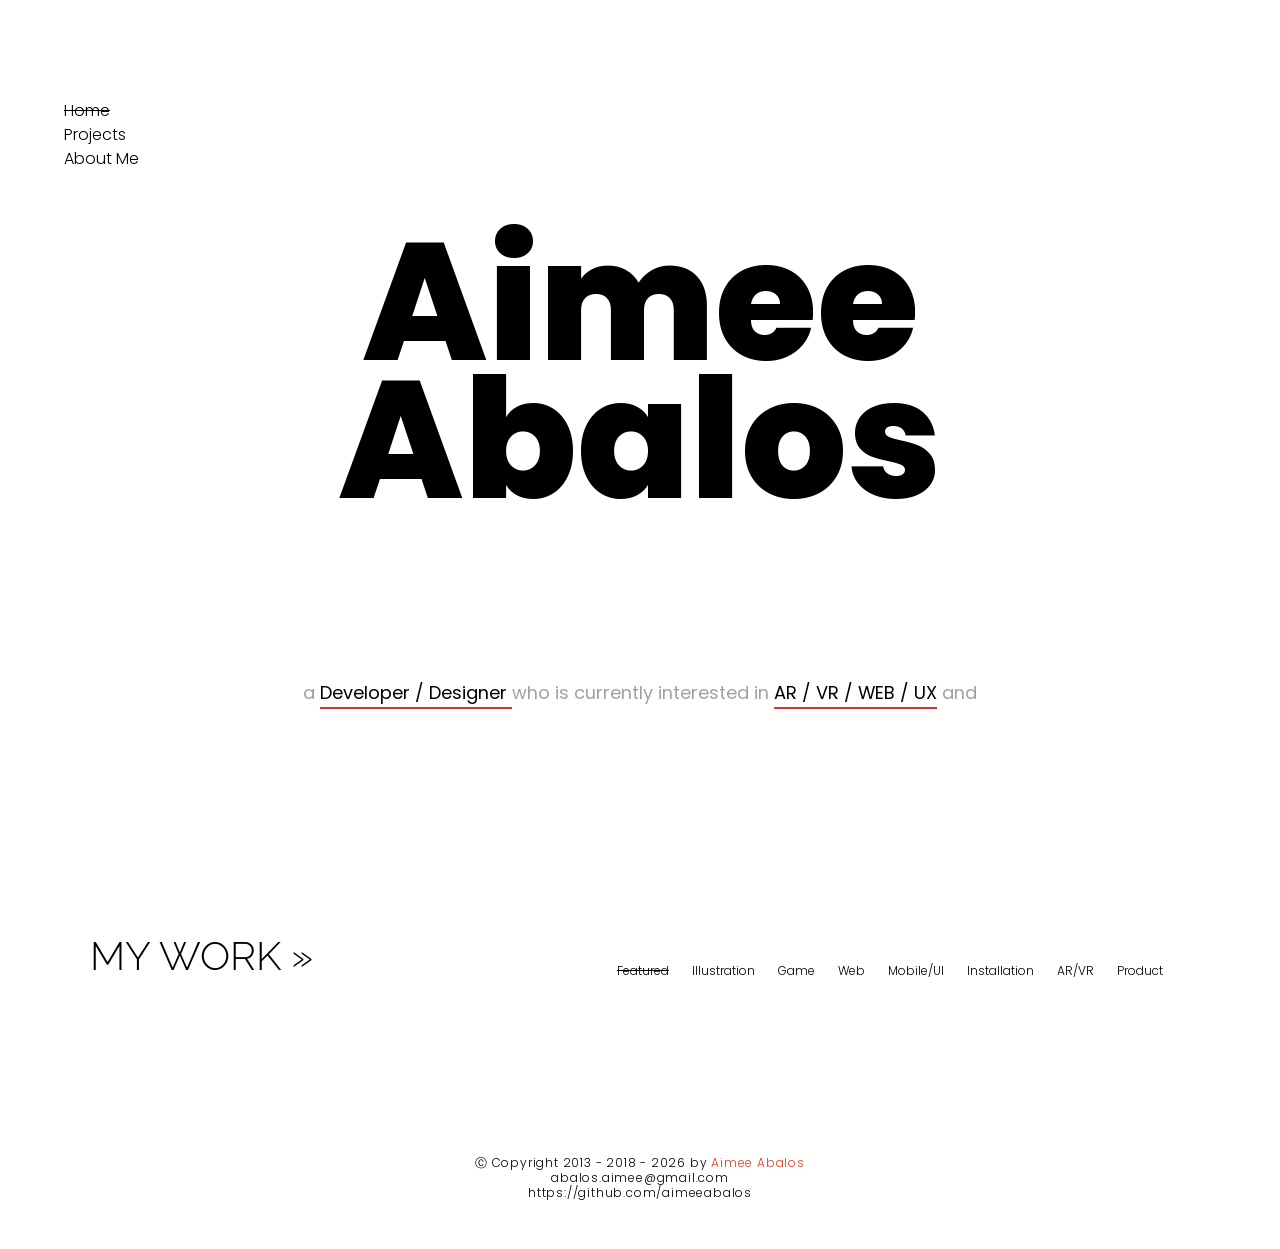
==== commit 56e7e8d0: "Update index.html" ====
--- a/index.html
+++ b/index.html
@@ -393,7 +393,7 @@
                 <br>
                     <a href="mailto:abalos.aimee@gmail.com">abalos.aimee@gmail.com</a>
                 <br>
-                    <a href="https://github.com/aimeehuang0">https://github.com/aimeehuang0</a>
+                    <a href="https://github.com/aimeehuang0">https://github.com/aimeeabalos</a>
                 <br>
             </p>
         </footer>
